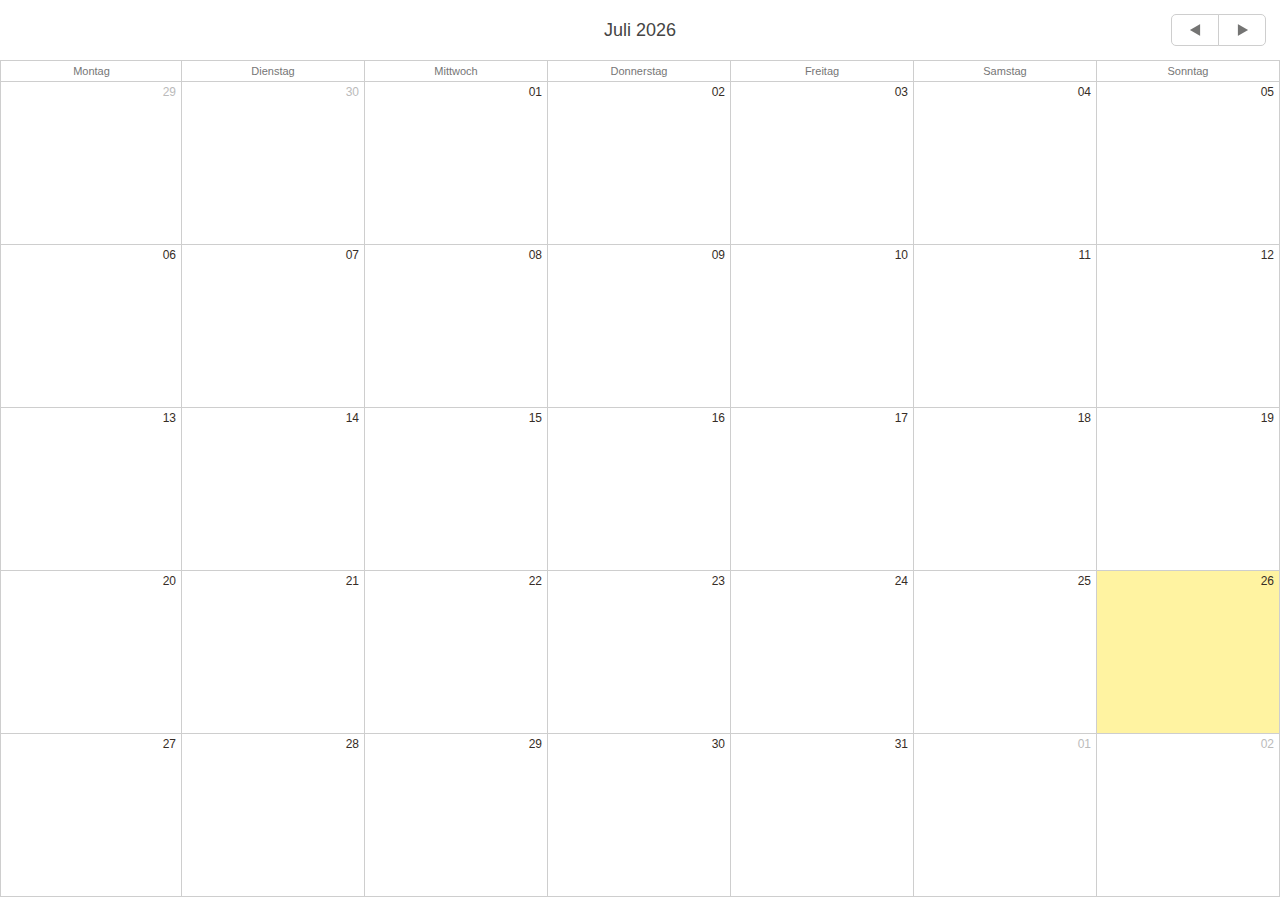
==== wwwroot/index.html @ f5e41aa1 "Cleanup" ====
﻿<!DOCTYPE html>
<html>
<head>
    <title>Termine der Feuerwehr Bad S&auml;ckingen</title>
    <script src="./scheduler/dhtmlxscheduler.js" type="text/javascript"></script>
    <script src="./scheduler/locale/locale_de.js" charset="utf-8"></script>
    <script src="./scheduler/ext/dhtmlxscheduler_tooltip.js"></script>
    <script src="./scheduler/ext/dhtmlxscheduler_key_nav.js"></script>
    <link rel="stylesheet" href="./scheduler/dhtmlxscheduler.css" type="text/css">
    <style type="text/css" media="screen">
    html, body{
        margin:0px;
        padding:0px;
        height:100%;
        overflow:hidden;
    }

    a.cal_link {
        font-family: Arial
    }

    div.event_gesamt {
        background-color: red;
        color: white;
    }

    div.event_bs {
        background-color: orange;
        color: white;
    }

    div.event_wallbach {
        background-color: blue;
        color: white;
    }

    div.event_rippolingen {
        background-color: green;
        color: white;
    }

    div.event_harpolingen {
        background-color: grey;
        color: white;
    }
    div.event_jugend {
        background-color: black;
        color: white;
    }

    </style>
</head>
<body>
<div id="fwbs-scheduler" class="dhx_cal_container" style='width:100%; height:100%;'>
    <div class="dhx_cal_navline">
        <!--<div style="background:red">TODO: Legende für Farben</div>-->
        <div class="dhx_cal_prev_button">&nbsp;</div>
        <div class="dhx_cal_next_button">&nbsp;</div>
        <div class="dhx_cal_date"></div>
    </div>
    <div class="dhx_cal_header"></div>
    <div class="dhx_cal_data"></div>
</div>

<script>
if (!String.format) {
  String.format = function(format) {
    var args = Array.prototype.slice.call(arguments, 1);
    return format.replace(/{(\d+)}/g, function(match, number) {
      return typeof args[number] != 'undefined'
        ? args[number]
        : match
      ;
    });
  };
}

function removeEventPrefix(start, end, ev){
    if(ev.text.indexOf('#*') !== -1){
        return ev.text.split('#*')[1];
    }

    return ev.text;
}

function getAbteilungNameByEventText(text){
    if(text.indexOf('#*') !== -1){
        for(var key in abteilungen){
            if(abteilungen.hasOwnProperty(key) && text.startsWith(abteilungen[key])){
                return abtText[key];
            }
        }
    }

    return '';
}

function getAbteilungBadgeByEventText(text){
    if(text.indexOf('#*') !== -1){
        for(var key in abteilungen){
            if(abteilungen.hasOwnProperty(key) && text.startsWith(abteilungen[key])){
                return abtBadge[key];
            }
        }
    }

    return '';
}

var abteilungen = {};
abteilungen.gesamt = 'FWBS Gesamt';
abteilungen.bs ='FWBS Abt BS';
abteilungen.rippolingen = 'FWBS Abt Rippolingen';
abteilungen.wallbach = 'FWBS Abt Wallbach';
abteilungen.harpolingen = 'FWBS Abt. Harpolingen';
abteilungen.jugend = 'FWBS Jugend';

var abtText = {}
abtText.gesamt = 'Gesamtfeuerwehr';
abtText.bs ='Abteilung Bad Säckingen';
abtText.rippolingen = 'Abteilung Rippolingen';
abtText.wallbach = 'Abteilung Wallbach';
abtText.harpolingen = 'Abteilung Harpolingen';
abtText.jugend = 'Jugendfeuerwehr';

var abtBadge = {}
abtBadge.gesamt = 'http://helix3.fwbs.wb09.de/images/wappen_bs.png';
abtBadge.bs ='http://helix3.fwbs.wb09.de/images/wappen_bs.png';
abtBadge.rippolingen = 'http://helix3.fwbs.wb09.de/images/wappen_rippolingen.png';
abtBadge.wallbach = 'http://helix3.fwbs.wb09.de/images/wappen_wallbach.png';
abtBadge.harpolingen = 'http://helix3.fwbs.wb09.de/images/wappen_harpolingen.png';
abtBadge.jugend = 'https://upload.wikimedia.org/wikipedia/de/thumb/a/a0/Deutsche_Jugendfeuerwehr.svg/140px-Deutsche_Jugendfeuerwehr.svg.png';

scheduler.config.xml_date = "%Y-%m-%d %H:%i";
scheduler.config.dblclick_create = false;
scheduler.config.show_quick_info = false;
scheduler.config.details_on_create = false;
scheduler.config.details_on_dblclick = false;
scheduler.config.touch_tooltip = true;

// Shows border of the calendar on the left side
scheduler.config.left_border = true;

scheduler.attachEvent("onBeforeLightbox", function (id){
    //Prevent showing the details pop-up (lightbox)
    return false;
});

scheduler.templates.event_class = function(start, end, ev){
    for(var key in abteilungen){
        if(abteilungen.hasOwnProperty(key) && ev.text.startsWith(abteilungen[key])){
            return 'event_' + key;
        }
    }

    return '';
};

var eventTemplate = '<img src="{0}" width="20"/> <b>{1}</b>'
    + '<br/>{2}'
    + '<br/><b>Ort:</b> {3}'
    + '<br/><b>Beginn:</b> {4}:{5} Uhr'
    + '<br/><b>Ende:</b> {6}:{7} Uhr';

scheduler.templates.event_bar_text = removeEventPrefix;
scheduler.templates.event_text = removeEventPrefix;
scheduler.templates.tooltip_text = function(start,end,ev){
    return String.format(
    eventTemplate,
    getAbteilungBadgeByEventText(ev.text),
    getAbteilungNameByEventText(ev.text),
    removeEventPrefix(start, end, ev),
    ev.location,
    start.getHours(),
    start.getMinutes(),
    end.getHours(),
    end.getMinutes());
};

scheduler.init('fwbs-scheduler', new Date(),"month");
scheduler.load("api/calendar/", "json");

var dp = new dataProcessor("api/calendar/");
dp.init(scheduler);

</script>
</body>
</html>
---- wwwroot/scheduler/dhtmlxscheduler.css ----
/*
@license
dhtmlxScheduler v.4.3.1 Stardard

This software is covered by GPL license. You also can obtain Commercial or Enterprise license to use it in non-GPL project - please contact sales@dhtmlx.com. Usage without proper license is prohibited.

(c) Dinamenta, UAB.
*/
.dhtmlx_message_area{position:fixed;right:5px;width:250px;z-index:1000}.dhtmlx-info{min-width:120px;font-family:Tahoma;z-index:10000;overflow:hidden;margin:5px 5px 10px;-webkit-transition:all .5s ease;-moz-transition:all .5s ease;-o-transition:all .5s ease;transition:all .5s ease}.dhtmlx-info.hidden{height:0;padding:0;border-width:0;margin:0;overflow:hidden}.dhtmlx_modal_box{overflow:hidden;display:inline-block;min-width:300px;text-align:center;position:fixed;box-shadow:0 0 14px #888;font-family:Tahoma;z-index:20000;border-radius:6px;border:1px solid #fff}.dhtmlx_popup_title{border-top-left-radius:5px;border-top-right-radius:5px;border-width:0;background:url([data-uri]);background:-webkit-linear-gradient(top,#707070 1%,#3d3d3d 70%,#4c4c4c 97%,#393939 97%);background:-moz-linear-gradient(top,#707070 1%,#3d3d3d 70%,#4c4c4c 97%,#393939 97%)}.dhtmlx-info,.dhtmlx_button,.dhtmlx_popup_button{user-select:none;-webkit-user-select:none;-moz-user-select:-moz-none;cursor:pointer}.dhtmlx_popup_text{overflow:hidden}.dhtmlx_popup_controls{border-radius:6px;padding:5px}.dhtmlx_button,.dhtmlx_popup_button{height:30px;line-height:30px;display:inline-block;margin:0 5px;border-radius:6px;color:#FFF}.dhtmlx_popup_button{min-width:120px}div.dhx_modal_cover{background-color:#000;cursor:default;filter:alpha(opacity=20);opacity:.2;position:fixed;z-index:19999;left:0;top:0;width:100%;height:100%;border:none;zoom:1}.dhtmlx-info img,.dhtmlx_modal_box img{float:left;margin-right:20px}.dhtmlx-alert-error .dhtmlx_popup_title,.dhtmlx-confirm-error .dhtmlx_popup_title{background:url([data-uri])}.dhtmlx-alert-error,.dhtmlx-confirm-error{border:1px solid red}.dhtmlx_button,.dhtmlx_popup_button{box-shadow:0 0 4px #888;border:1px solid #838383}.dhtmlx_button input,.dhtmlx_popup_button div{border:1px solid #FFF;background:url([data-uri]);background:-webkit-linear-gradient(top,#707070 1%,#3d3d3d 70%,#4c4c4c 99%);background:-moz-linear-gradient(top,#707070 1%,#3d3d3d 70%,#4c4c4c 99%);border-radius:6px;font-size:15px;font-weight:400;-moz-box-sizing:content-box;box-sizing:content-box;color:#fff;padding:0;margin:0;vertical-align:top;height:28px;line-height:28px}.dhtmlx_button input:active,.dhtmlx_button input:focus,.dhtmlx_popup_button div:active,.dhtmlx_popup_button div:focus{background:url([data-uri]);background:-webkit-linear-gradient(top,#707070 1%,#4c4c4c 99%);background:-moz-linear-gradient(top,#707070 1%,#4c4c4c 99%)}.dhtmlx_popup_title{color:#fff;text-shadow:1px 1px #000;height:40px;line-height:40px;font-size:20px}.dhtmlx_popup_text{margin:15px 15px 5px;font-size:14px;color:#000;min-height:30px;border-radius:6px}.dhtmlx-error,.dhtmlx-info{font-size:14px;color:#000;box-shadow:0 0 10px #888;padding:0;background-color:#FFF;border-radius:3px;border:1px solid #fff}.dhtmlx-info div{padding:5px 10px;background-color:#fff;border-radius:3px;border:1px solid #B8B8B8}.dhtmlx-error{background-color:#d81b1b;border:1px solid #ff3c3c;box-shadow:0 0 10px #000}.dhtmlx-error div{background-color:#d81b1b;border:1px solid #940000;color:#FFF}.dhx_cal_event .dhx_body,.dhx_cal_event .dhx_footer,.dhx_cal_event .dhx_header,.dhx_cal_event .dhx_title{border:1px solid #B7A543;overflow:hidden;width:100%;font-family:Tahoma;font-size:8pt}.dhx_move_denied .dhx_cal_event .dhx_header,.dhx_move_denied .dhx_cal_event .dhx_title{cursor:default}.dhx_cal_event .dhx_header{height:1px;margin-left:1px;border-width:1px 1px 0;cursor:pointer}.dhx_cal_event .dhx_title{height:12px;border-bottom-style:dotted;text-align:center;background-position:right;background-repeat:no-repeat;cursor:pointer}.dhx_cal_event .dhx_body,.dhx_cal_event.dhx_cal_select_menu .dhx_body{border-width:0 1px 1px;padding:5px}.dhx_resize_denied,.dhx_resize_denied .dhx_event_resize{cursor:default!important}.dhx_cal_event .dhx_event_resize{cursor:s-resize}.dhx_cal_event .dhx_footer,.dhx_cal_event .dhx_select_menu_footer{height:1px;margin-left:2px;border-width:0 1px 1px;position:relative}.dhx_cal_event_line{padding-left:10px;cursor:pointer;overflow:hidden}.dhx_cal_event_clear{font-family:Tahoma;font-size:8pt;height:13px;padding-left:2px;white-space:nowrap;overflow:hidden;cursor:pointer}.dhx_in_move{background-color:#FFFF80}.dhx_cal_event.dhx_cal_editor{z-index:999;position:absolute;overflow:hidden}textarea.dhx_cal_editor{width:100%;height:100%;border:0 solid #000;margin:0;padding:0;overflow:auto}div.dhx_menu_head{background-position:0 -43px;width:10px;height:10px;margin-left:5px;margin-top:1px;border:none;cursor:default}div.dhx_menu_icon{width:20px;height:20px;margin-left:-5px;margin-top:0;border:none;cursor:pointer}div.icon_details{background-position:0 0}div.icon_edit{background-position:-22px 0}div.icon_save{background-position:-84px -1px}div.icon_cancel{background-position:-62px 0}div.icon_delete{background-position:-42px 0}.dhx_month_link{position:absolute;box-sizing:border-box;-moz-box-sizing:border-box;text-align:right;cursor:pointer;padding-right:10px}.dhx_month_link a{color:#00f}.dhx_month_link a:hover{text-decoration:underline}.dhx_global_tip{font-family:Tahoma,Helvetica;text-align:center;font-size:20px;position:fixed;top:60px;right:20px;background-color:rgba(255,255,255,.7);color:#000;z-index:10000;padding:20px 30px;width:190px}.dhx_global_tip div{font-size:30px}@media (-moz-touch-enabled){.dhx_cal_container{user-select:none;-moz-user-select:none}}.dhx_unselectable,.dhx_unselectable div{-webkit-user-select:none;-moz-user-select:none;-moz-user-select:-moz-none}.dhx_cal_light{-webkit-tap-highlight-color:transparent;border-radius:5px;font-family:Tahoma;font-size:8pt;position:absolute;z-index:10001;width:580px;height:300px;box-shadow:5px 5px 5px #888}.dhx_mark{position:relative;top:3px;background-image:url(imgs/controls.gif);background-position:0 -43px;padding-left:10px}.dhx_ie6 .dhx_mark{background-position:6px -41px}.dhx_cal_light select{font-family:Tahoma;font-size:8pt;padding:2px;margin:0}.dhx_cal_ltitle{padding:2px 0 2px 5px;overflow:hidden;white-space:nowrap}.dhx_cal_ltitle span{white-space:nowrap}.dhx_cal_lsection{font-weight:700;padding:5px 0 3px 10px}.dhx_section_time{white-space:nowrap}.dhx_cal_lsection .dhx_fullday{float:right;margin-right:5px;font-size:12px;font-weight:400;line-height:20px;vertical-align:top;cursor:pointer}.dhx_cal_lsection{font-size:18px;font-family:Arial}.dhx_cal_ltext{padding:2px 0 2px 10px;overflow:hidden}.dhx_cal_ltext textarea{overflow:auto;height:100%;width:100%;outline:0!important;resize:none}.dhx_time{font-weight:700}.dhx_cal_larea{overflow:hidden;width:572px;height:1px}.dhx_btn_set{float:left}.dhx_btn_set div{float:left;vertical-align:middle;cursor:pointer}.dhx_save_btn{background-image:url(imgs/controls.gif);background-position:-84px 0;width:21px}.dhx_cancel_btn{background-image:url(imgs/controls.gif);background-position:-63px 0;width:20px}.dhx_delete_btn{background-image:url(imgs/controls.gif);background-position:-42px 0;width:20px}.dhx_cal_cover{width:100%;height:100%;position:absolute;z-index:10000;top:0;left:0;background-color:#000;opacity:.1;filter:alpha(opacity=10)}.dhx_custom_button{padding:0 3px;font-family:Tahoma;font-size:8pt;font-weight:400;margin-right:5px;margin-top:0;cursor:pointer}.dhx_custom_button div{cursor:pointer;float:left;height:21px;line-height:21px;vertical-align:middle}.dhx_cal_light_wide .dhx_cal_larea{border-top-width:0}.dhx_cal_light_wide .dhx_cal_lsection{border:0;float:left;text-align:right;width:100px;height:20px;padding:5px 0 0 10px}.dhx_cal_light_wide .dhx_wrap_section{position:relative;overflow:hidden}.dhx_cal_light_wide .dhx_section_time{padding-top:2px!important;height:20px!important}.dhx_section_time{text-align:center}.dhx_cal_light_wide .dhx_cal_larea{width:730px}.dhx_cal_light_wide{width:738px}.dhx_cal_light_wide .dhx_section_time{background:0 0}.dhx_cal_light_wide .dhx_cal_checkbox label{padding-left:0}.dhx_cal_wide_checkbox input{margin-top:8px;margin-left:14px}.dhx_cal_light input{font-family:Tahoma;font-size:8pt}.dhx_cal_light_wide .dhx_cal_lsection .dhx_fullday{float:none;margin-right:0;font-weight:700;font-family:Arial;cursor:pointer}.dhx_custom_button{float:right;height:21px}.dhx_cal_light_wide .dhx_custom_button{position:absolute;top:0;right:0}.dhx_cal_light_wide .dhx_repeat_right{margin-right:55px}.dhx_minical_popup{position:absolute;z-index:10100;width:251px;height:175px}.dhx_scale_bar_header{position:absolute;border-bottom:1px dotted #8894A3;width:100%}.dhx_expand_icon{position:absolute;right:0;background-image:url(imgs/collapse_expand_icon.gif);width:18px;height:18px;cursor:pointer;background-position:0 18px;z-index:16}.dhx_scheduler_agenda .dhx_cal_data{background-image:url(imgs/databg.png)}.dhx_agenda_area{width:100%;overflow-y:auto;background-image:url(imgs/databg.png)}.dhx_agenda_line{height:21px;clear:both;overflow:hidden}.dhx_agenda_line div{float:left;width:188px;text-align:center;line-height:21px;overflow:hidden}.dhx_agenda_area .dhx_agenda_line div{border-right:0 dotted #8894A3}.dhx_v_border{position:absolute;left:187px;top:0;width:1px;height:100%}.dhx_agenda_line .dhx_event_icon{width:20px;border-width:0;background:url(imgs/icon.png) 5px 4px no-repeat;cursor:pointer}.dhx_agenda_line span{padding-left:5px;line-height:21px}.dhx_year_week{position:relative}.dhx_year_month{height:18px;padding-top:3px;text-align:center;vertical-align:middle}.dhx_year_body .dhx_after .dhx_month_head,.dhx_year_body .dhx_after .dhx_month_head a,.dhx_year_body .dhx_before .dhx_month_head,.dhx_year_body .dhx_before .dhx_month_head a{color:#E2E3E6!important}.dhx_year_body .dhx_month_body{height:0;overflow:hidden}.dhx_month_head.dhx_year_event{background-color:#FFE763}.dhx_year_body .dhx_after .dhx_month_head,.dhx_year_body .dhx_before .dhx_month_head{cursor:default}.dhx_year_tooltip{border:1px solid #BBB;background-image:url(imgs/databg.png);position:absolute;z-index:9998;width:300px;height:auto;font-family:Tahoma;font-size:8pt;overflow:hidden}.dhx_tooltip_line{line-height:20px;height:20px;overflow:hidden}.dhx_tooltip_line .dhx_event_icon{width:20px;height:20px;padding-right:10px;float:left;border-width:0;position:relative;background:url(imgs/icon.png) 5px 4px no-repeat;cursor:pointer}.dhx_tooltip_date{float:left;width:auto;padding-left:5px;text-align:center}.dhx_text_disabled{font-family:Tahoma;font-size:8pt}.dhx_mini_calendar{-moz-box-shadow:5px 5px 5px #888;-khtml-box-shadow:5px 5px 5px #888;-moz-user-select:-moz-none;-webkit-user-select:none;-user-select:none}.dhx_mini_calendar .dhx_month_head{cursor:pointer}.dhx_mini_calendar .dhx_calendar_click{background-color:#C2D5FC}.dhx_cal_navline div.dhx_minical_icon{cursor:pointer;background-image:url(imgs/calendar.gif)}.dhx_matrix_scell{height:100%}.dhx_matrix_cell,.dhx_matrix_scell{overflow:hidden;text-align:center;vertical-align:middle}.dhx_matrix_cell{background-color:#fff}.dhx_matrix_line{overflow:hidden}.dhx_matrix_cell div,.dhx_matrix_scell div{overflow:hidden;text-align:center;height:auto}.dhx_cal_lsection .dhx_readonly{font-size:9pt;font-size:8pt;padding:2px;color:#887A2E}.dhx_cal_event_line .dhx_event_resize{cursor:w-resize;position:absolute;top:0;width:4px;height:100%}.dhx_event_resize_start{left:0}.dhx_event_resize_end{right:0}.dhx_data_table.folder .dhx_matrix_cell,.dhx_matrix_scell.folder{background-color:#969394;cursor:pointer}.dhx_matrix_scell .dhx_scell_level0{padding-left:5px}.dhx_matrix_scell .dhx_scell_level1{padding-left:20px}.dhx_matrix_scell .dhx_scell_level2{padding-left:35px}.dhx_matrix_scell .dhx_scell_level3{padding-left:50px}.dhx_matrix_scell .dhx_scell_level4{padding-left:65px}.dhx_matrix_scell.folder{font-weight:700;text-align:left}.dhx_matrix_scell.folder .dhx_scell_expand{float:left;width:10px;padding-right:3px}.dhx_matrix_scell.folder .dhx_scell_name{float:left;width:auto}.dhx_matrix_scell.item .dhx_scell_name{padding-left:15px;text-align:left}.dhx_data_table.folder .dhx_matrix_cell{border-right:0}.dhx_section_timeline{overflow:hidden;padding:4px 0 2px 10px}.dhx_section_timeline select{width:552px}.dhx_map_area{width:100%;height:100%;overflow-y:auto;overflow-x:hidden;background-image:url(imgs/databg.png)}.dhx_map_line .dhx_event_icon{width:20px;border-width:0;background:url(imgs/icon.png) 5px 4px no-repeat;cursor:pointer}.dhx_map_line{height:21px;clear:both;overflow:hidden}.dhx_map{position:absolute}.dhx_map_line .headline_description,.dhx_map_line div{float:left;border-right:1px dotted #8894A3;text-align:center;line-height:21px;overflow:hidden}.dhx_map_line .dhx_map_description{float:left;border-right:0 dotted #8894A3;text-align:center;line-height:21px;overflow:hidden}.dhx_map_line .line_description{float:left;border-right:1px dotted #8894A3;text-align:left;padding-left:5px;line-height:21px;overflow:hidden}.dhx_map_line.highlight{background-color:#C4C5CC}.dhx_map_area .dhx_map_line div{border-right:0 dotted #8894A3}.dhtmlXTooltip.tooltip{-moz-box-shadow:3px 3px 3px #888;-webkit-box-shadow:3px 3px 3px #888;-o-box-shadow:3px 3px 3px #888;box-shadow:3px 3px 3px #888;filter:progid:DXImageTransform.Microsoft.Shadow(color='#888888', Direction=135, Strength=5);background-color:#fff;cursor:default;padding:10px;position:absolute;z-index:500;font-family:Tahoma;opacity:1}.dhx_cal_checkbox label{padding-left:5px}.dhx_cal_light .radio{padding:2px 0 2px 10px}.dhx_cal_light .radio input,.dhx_cal_light .radio label{line-height:15px}.dhx_cal_light .radio input{vertical-align:middle;margin:0;padding:0}.dhx_cal_light .radio label{vertical-align:middle;padding-right:10px}.dhx_cal_light .combo{padding:4px}.dhx_cal_light_wide .dhx_combo_box{width:608px!important;left:10px}.dhx_wa_column{float:left}.dhx_wa_scale_bar{font-family:Tahoma;padding-left:10px;font-size:11px}.dhx_wa_day_data{background-color:#FCFEFC;overflow-y:auto}.dhx_wa_ev_body{font-size:12px;padding:5px 0 5px 7px}.dhx_wa_dnd{font-family:Tahoma;position:absolute;padding-right:7px;color:#887AE2!important;background-color:#FFE763!important}.dhx_cal_event_selected{background-color:#9cc1db;color:#fff}.dhx_second_scale_bar{padding-top:2px}.dhx_grid_area{width:100%;height:100%;overflow-y:auto;background-color:#FCFEFC}.dhx_grid_area table{border-collapse:collapse;border-spacing:0;width:100%;table-layout:fixed}.dhx_grid_area td{table-layout:fixed;text-align:center}.dhx_grid_line{height:21px;clear:both;overflow:hidden}.dhx_grid_line div{float:left;cursor:default;padding-top:0;padding-bottom:0;text-align:center;line-height:21px;overflow:hidden}.dhx_grid_area td,.dhx_grid_line div{padding-left:8px;padding-right:8px}.dhx_grid_area tr.dhx_grid_event{height:21px;overflow:hidden;margin:0 0 1px}.dhx_grid_area tr.dhx_grid_event td{border-bottom:1px solid #ECEEF4}.dhx_grid_area tr.dhx_grid_event:nth-child(2n) td,.dhx_grid_area tr.dhx_grid_event:nth-child(2n+1) td{border-bottom-width:0;border-bottom-style:none}.dhx_grid_area tr.dhx_grid_event:nth-child(2n){background-color:#ECEEF4}.dhx_grid_area .dhx_grid_dummy{table-layout:auto;margin:0!important;padding:0!important}.dhx_grid_v_border{position:absolute;border-right:1px solid #A4BED4;width:1px;height:100%}.dhx_grid_event_selected{background-color:#9cc1db!important;color:#fff!important}.dhx_grid_sort_desc .dhx_grid_view_sort{background-position:0 -55px}.dhx_grid_sort_asc .dhx_grid_view_sort{background-position:0 -66px}.dhx_grid_view_sort{width:10px;height:10px;position:absolute;border:none!important;top:5px;background-repeat:no-repeat;background-image:url(imgs/images.png)}.dhx_marked_timespan{position:absolute;width:100%;margin-left:0}.dhx_time_block{position:absolute;width:100%;background:silver;opacity:.4;filter:alpha(opacity=40);z-index:1}.dhx_time_block_reset{opacity:1;filter:alpha(opacity=100)}.dhx_mini_calendar .dhx_marked_timespan,.dhx_scheduler_month .dhx_marked_timespan{display:none}.dhx_now_time{width:100%;border-bottom:2px solid red;z-index:1}.dhx_scheduler_month .dhx_now_time{border-bottom:0;border-left:2px solid red}.dhx_matrix_now_time{border-left:2px solid red;z-index:1}.dhx_matrix_now_time,.dhx_now_time{opacity:.5}.dhx_cal_quick_info{border:2px solid #888;border-radius:5px;position:absolute;z-index:300;background-color:#8e99ae;background-color:rgba(98,107,127,.5);padding-left:7px;width:300px;transition:left .5s ease,right .5s;-moz-transition:left .5s ease,right .5s;-webkit-transition:left .5s ease,right .5s;-o-transition:left .5s ease,right .5s}.dhx_no_animate{transition:none;-moz-transition:none;-webkit-transition:none;-o-transition:none}.dhx_cal_quick_info.dhx_qi_left .dhx_qi_big_icon{float:right}.dhx_cal_qi_title{padding:5px 0 10px 5px;color:#FFF;letter-spacing:1px}.dhx_cal_qi_tdate{font-size:14px}.dhx_cal_qi_tcontent{font-size:18px;font-weight:700}.dhx_cal_qi_content{border:1px solid #888;background-color:#fefefe;padding:16px 8px;font-size:14px;color:#444;width:275px;overflow:hidden}.dhx_qi_big_icon{border-radius:3px;margin:5px 9px 5px 0;min-width:60px;line-height:20px;vertical-align:middle;padding:5px 10px 5px 5px;cursor:pointer;background-color:#fefefe;border-bottom:1px solid #666;border-right:1px solid #666;float:left}.dhx_cal_qi_controls div{float:left;height:20px;text-align:center;line-height:20px}.dhx_qi_big_icon .dhx_menu_icon{margin:0 8px 0 0}.dhx_drag_marker{width:100%;filter:alpha(Opacity=50);opacity:.5;background-color:#FFE763;position:absolute;box-sizing:border-box!important;border-top:1px solid #B6B6B6;border-bottom:1px solid #b6b6b6}.dhx_cal_data,.dhx_cal_data div,.dhx_cal_data table *,.dhx_cal_header,.dhx_cal_header div,.dhx_cal_navline div,.dhx_cal_quick_info,.dhx_cal_quick_info div,.dhx_multi_day,.dhx_multi_day div,.dhx_tooltip_line div{-webkit-box-sizing:content-box;-moz-box-sizing:content-box;box-sizing:content-box}.dhx_cal_data table{border-collapse:separate}.dhx_cal_light .dhx_cal_radio label{margin-bottom:0}.dhx_cal_event div{line-height:normal}.dhx_cal_container{font-family:Tahoma;font-size:8pt;position:relative;overflow:hidden}.dhx_cal_container div{-moz-user-select:none;-moz-user-select:-moz-none}.dhx_cal_navline{height:20px;position:absolute;z-index:3;width:750px;color:#2F3A48}.dhx_cal_navline div{position:absolute;white-space:nowrap}.dhx_cal_navline .dhx_cal_date{padding-top:1px}.dhx_cal_button .dhx_left_bg{width:1px;overflow:hidden;height:17px;z-index:20;top:0}.dhx_cal_prev_button{background-image:url(imgs/buttons.png);background-position:0 0;cursor:pointer}.dhx_cal_next_button{background-image:url(imgs/buttons.png);background-position:-30px 0;cursor:pointer}.dhx_cal_today_button{background-image:url(imgs/buttons.png);background-position:-60px 0;cursor:pointer;text-align:center}.dhx_cal_tab{text-align:center;cursor:pointer;background-color:#D8E1EA;-webkit-border-top-left-radius:4px;-webkit-border-top-right-radius:4px;-moz-border-radius-topleft:4px;-moz-border-radius-topright:4px;border-top-left-radius:4px;border-top-right-radius:4px}.dhx_cal_tab.active{text-decoration:none;cursor:default;font-weight:700}.dhx_cal_header{position:absolute;left:10px;top:23px;width:750px;z-index:2;overflow:hidden;color:#2F3A48}.dhx_cal_data{-webkit-tap-highlight-color:transparent;position:absolute;top:44px;width:600px;overflow-y:auto;overflow-x:hidden;-webkit-overflow-scrolling:touch;-ms-touch-action:pan-y}.dhx_cal_event,.dhx_cal_event_clear,.dhx_cal_event_line{-ms-touch-action:none}.dhx_scale_bar{position:absolute;text-align:center}.dhx_scale_holder,.dhx_scale_holder_now{position:absolute}.dhx_scale_hour{height:41px;width:50px;text-align:center;line-height:40px;overflow:hidden}.dhx_month_head{padding-right:5px;text-align:right}.dhx_month_body{background-color:#FFF}.dhx_scale_ignore{display:none}.dhx_cal_drag{position:absolute;z-index:9999;background-color:#FFE763;border:1px solid #B7A543;opacity:.5;filter:alpha(opacity=50)}.dhx_loading{position:absolute;width:128px;height:15px;background-image:url(imgs/loading.gif);z-index:9999}.dhx_multi_day,.dhx_multi_day_icon{background-color:#E1E6FF;background-repeat:no-repeat;border-right:1px dotted #8894A3}.dhx_multi_day{position:absolute}.dhx_multi_day_icon,.dhx_multi_day_icon_small{background-position:center center;background-repeat:no-repeat}.dhtmlxLayoutPolyContainer_dhx_skyblue .dhx_cal_container{background-color:#d0e5ff}.dhx_form_repeat,.dhx_form_repeat input{padding:0 0 0 5px;margin:0;font-family:Tahoma,Verdana;font-size:11px;line-height:24px}.dhx_form_repeat{overflow:hidden;background-color:#FFF4B5}.dhx_cal_light_wide .dhx_form_repeat{background-color:transparent}.dhx_repeat_center,.dhx_repeat_divider,.dhx_repeat_left,.dhx_repeat_right{height:115px;-moz-box-sizing:border-box;box-sizing:border-box}.dhx_repeat_center,.dhx_repeat_left{padding:10px 0 0 10px;float:left}.dhx_repeat_left{width:105px}.dhx_repeat_center{width:345px;padding-top:22px}.dhx_repeat_divider{float:left;width:1px}.dhx_repeat_right{float:right;width:173px;padding:17px 3px 0 10px}input.dhx_repeat_text{height:16px;width:27px;margin:0 4px;line-height:18px;padding:0 0 0 2px}.dhx_form_repeat select{height:20px;width:87px;padding:0 0 0 2px;margin:0 4px}input.dhx_repeat_date{height:18px;width:80px;padding:0 0 0 2px;margin:0 4px;background-repeat:no-repeat;background-position:64px 0;border:1px solid #7f9db9;line-height:18px}input.dhx_repeat_radio{margin-right:4px}input.dhx_repeat_checkbox{margin:4px 4px 0 0}.dhx_repeat_days td{padding-right:5px}.dhx_repeat_days label{font-size:10px}.dhx_custom_button{width:90px;-webkit-border-radius:4px;-moz-border-radius:4px;-ms-border-radius:4px;-o-border-radius:4px;border-radius:4px}.dhx_custom_button_recurring{background-position:-5px 20px;width:20px;margin-right:10px}.dhx_cal_light_rec{width:640px}.dhx_cal_light_rec .dhx_cal_larea{width:632px}.dhx_cal_light_rec.dhx_cal_light_wide{width:816px}.dhx_cal_light_rec.dhx_cal_light_wide .dhx_cal_larea{width:808px}.dhx_cal_event .dhx_title{border-width:1px 1px 0;padding-top:1px;-webkit-border-top-left-radius:4px;-webkit-border-top-right-radius:4px;-moz-border-radius-topleft:4px;-moz-border-radius-topright:4px;border-top-left-radius:4px;border-top-right-radius:4px;font-family:arial;font-weight:700;font-size:12px;line-height:12px}.dhx_cal_event .dhx_body,.dhx_cal_event.dhx_cal_select_menu .dhx_body{padding-bottom:8px;-webkit-border-bottom-right-radius:4px;-webkit-border-bottom-left-radius:4px;-moz-border-radius-bottomright:4px;-moz-border-radius-bottomleft:4px;border-bottom-right-radius:4px;border-bottom-left-radius:4px}.dhx_cal_event .dhx_header,.dhx_cal_event.dhx_cal_select_menu .dhx_footer{display:none}.dhx_cal_event.dhx_cal_select_menu{-webkit-box-shadow:0 0 1px #FFF;-moz-box-shadow:0 0 1px #FFF;box-shadow:0 0 1px #FFF}.dhx_cal_event .dhx_footer{height:5px;border:0;margin-top:-6px;background:url(imgs_dhx_terrace/resizing.png) center center no-repeat}.dhx_cal_event .dhx_body,.dhx_cal_event .dhx_footer,.dhx_cal_event .dhx_header,.dhx_cal_event .dhx_title{background-color:#1796b0;border-color:transparent;color:#fff}.dhx_cal_event.dhx_cal_editor{border:1px solid transparent}.dhx_cal_editor{font-size:12px;font-family:Arial,sans-serif}div.dhx_menu_head,div.dhx_menu_icon{background-image:url(imgs_dhx_terrace/controls.png)}.dhx_cal_event_line{border:1px solid transparent;background-color:#1796b0;color:#fff;height:17px;line-height:17px;-webkit-border-radius:2px;-moz-border-radius:2px;border-radius:2px}.dhx_cal_event_line_start{-webkit-border-top-left-radius:9px;-webkit-border-bottom-left-radius:9px;-moz-border-radius-topleft:9px;-moz-border-radius-bottomleft:9px;border-top-left-radius:9px;border-bottom-left-radius:9px}.dhx_cal_event_line_end{-webkit-border-top-right-radius:9px;-webkit-border-bottom-right-radius:9px;-moz-border-radius-topright:9px;-moz-border-radius-bottomright:9px;border-top-right-radius:9px;border-bottom-right-radius:9px}.dhx_cal_event .dhx_body,.dhx_cal_event_line{font-size:12px;font-family:Arial,sans-serif}.dhx_cal_container{background-color:#fff}.dhx_cal_data{border-top:1px solid #CECECE}.dhx_scale_holder{background-image:url(imgs_dhx_terrace/databg.png);border-right:1px solid #CECECE}.dhx_scale_holder_now{background-image:url(imgs_dhx_terrace/databg_now.png);border-right:1px solid #CECECE}.dhx_scale_hour{border-bottom:1px solid #CECECE;background-color:#fff;font:11px/44px Arial;color:#767676}.dhx_cal_header{border:1px solid #CECECE;border-left:0;border-bottom:0}.dhx_scale_bar{border-left:1px solid #CECECE;font:11px/16px Arial;color:#767676;padding-top:2px;background-color:#fff}.dhx_cal_navline div{top:14px}.dhx_cal_date,.dhx_cal_next_button,.dhx_cal_prev_button,.dhx_cal_tab,.dhx_cal_today_button{color:#454544;height:30px;line-height:30px;background:0 0;border:1px solid #CECECE}.dhx_cal_navline .dhx_cal_date{border:0;font-size:18px;font-weight:400;font-family:arial;width:100%;top:14px;text-align:center;position:absolute;left:0;z-index:-1}.dhx_cal_today_button{color:#747473;left:auto;right:123px;background:0 0;text-decoration:none;width:80px;font-size:12px;font-weight:700;font-family:arial;-webkit-border-radius:5px;-moz-border-radius:5px;border-radius:5px}.dhx_cal_next_button,.dhx_cal_prev_button{left:auto;width:46px}.dhx_cal_prev_button{right:61px;background:url(imgs_dhx_terrace/arrow_left.png) center center no-repeat;-webkit-border-top-left-radius:5px;-webkit-border-bottom-left-radius:5px;-moz-border-radius-topleft:5px;-moz-border-radius-bottomleft:5px;border-top-left-radius:5px;border-bottom-left-radius:5px}.dhx_cal_next_button{right:14px;background:url(imgs_dhx_terrace/arrow_right.png) center center no-repeat;-webkit-border-top-right-radius:5px;-webkit-border-bottom-right-radius:5px;-moz-border-radius-topright:5px;-moz-border-radius-bottomright:5px;border-top-right-radius:5px;border-bottom-right-radius:5px}.dhx_cal_tab{color:#747473;width:60px;padding-top:0;text-decoration:none;-webkit-border-radius:0;-moz-border-radius:0;border-radius:0;font-weight:700;font-family:arial;font-size:12px}.dhx_cal_tab.active{background-color:#F0EDE7;color:#454544;border:1px solid #CECECE;text-shadow:0 1px 0 #fff}.dhx_cal_tab_first{-webkit-border-top-left-radius:5px;-webkit-border-bottom-left-radius:5px;-moz-border-radius-topleft:5px;-moz-border-radius-bottomleft:5px;border-top-left-radius:5px;border-bottom-left-radius:5px}.dhx_cal_tab_last{-webkit-border-top-right-radius:5px;-webkit-border-bottom-right-radius:5px;-moz-border-radius-topright:5px;-moz-border-radius-bottomright:5px;border-top-right-radius:5px;border-bottom-right-radius:5px}.dhx_cal_tab_standalone{-webkit-border-radius:5px;-moz-border-radius:5px;border-radius:5px;padding:0 5px}.dhx_multi_day,.dhx_multi_day_icon,.dhx_multi_day_icon_small{background-color:#fff}.dhx_multi_day{border-top:1px solid #CECECE}.dhx_multi_day_icon,.dhx_multi_day_icon_small{border-bottom:1px solid #CECECE;border-right:1px solid #CECECE}.dhx_multi_day_icon_small{background-image:url(imgs_dhx_terrace/clock_small.gif)}.dhx_multi_day_icon{background-image:url(imgs_dhx_terrace/clock_big.gif)}.dhx_after .dhx_month_body,.dhx_after .dhx_month_head,.dhx_before .dhx_month_body,.dhx_before .dhx_month_head,.dhx_month_head{background-color:#fff}.dhx_month_head{height:21px;padding-top:0;font:12px/21px Arial;color:#362d26;border-right:1px solid #CECECE}.dhx_after .dhx_month_head,.dhx_before .dhx_month_head{color:#bbb}.dhx_month_body{border-right:1px solid #CECECE;border-bottom:1px solid #CECECE}.dhx_now .dhx_month_body,.dhx_now .dhx_month_head{background-color:#FFF3A1;font-weight:400}.dhx_cal_event_clear{color:#0E64A0}.dhx_cal_larea{margin-left:0}.dhx_cal_light_wide .dhx_cal_larea{margin-left:3px}.dhx_cal_light_wide .dhx_wrap_section{padding:5px 0}.dhx_cal_larea,.dhx_cal_light,.dhx_cal_light_wide .dhx_wrap_section,.dhx_cal_lsection,.dhx_cal_ltext textarea,.dhx_wrap_section{background-color:#fff}.dhx_cal_light input,.dhx_cal_light_wide .dhx_cal_lsection .dhx_fullday,.dhx_cal_lsection,.dhx_cal_lsection .dhx_fullday{color:#747473}.dhx_cal_light_wide .dhx_wrap_section{border-top:0;border-bottom:1px solid #CECECE}.dhx_cal_larea{border:1px solid transparent}.dhx_cal_light,.dhx_cal_light select,.dhx_cal_ltext textarea{color:#2E2E2E}.dhx_cal_light{border:1px solid #CECECE}.dhx_cal_light_wide .dhx_cal_lsection,.dhx_cal_light_wide .dhx_cal_lsection .dhx_fullday{font-size:13px}.dhx_section_time{background-color:transparent}.dhx_btn_set div:first-child,.dhx_cancel_btn,.dhx_delete_btn,.dhx_save_btn{display:none}.dhx_btn_set,.dhx_btn_set div{height:30px;padding:0 20px;line-height:30px}.dhx_btn_set{margin:12px 0 0;padding:0;font-size:12px;color:#454544;font-weight:700;-webkit-border-radius:3px;-moz-border-radius:3px;border-radius:3px}.dhx_left_btn_set{margin-left:20px}.dhx_right_btn_set{margin-right:20px}.dhx_save_btn_set{border:1px solid #22A1BC;color:#fff;text-shadow:0 -1px 0 #6f6f6f;background-color:#22A1BC}.dhx_btn_set,.dhx_cancel_btn_set{border:1px solid #CECECE}.dhx_delete_btn_set{border:1px solid #FF8831;background-color:#FF8831;color:#fff;text-shadow:0 -1px 0 #93755f}.dhx_cal_ltitle{height:30px;line-height:30px;border-bottom:1px solid #CECECE}.dhx_cal_ltitle span{float:left}.dhx_cal_light .dhx_title{padding-left:13px}.dhx_mark{display:none}.dhx_time{padding-left:10px}.dhx_close_icon{float:right;width:9px;height:9px;background:url(imgs_dhx_terrace/close_icon.png) center center no-repeat;padding:10px;margin-top:1px}.dhx_cal_light_wide .dhx_cal_ltext.dhx_cal_template{line-height:22px}.dhx_cal_ltext textarea{line-height:20px;box-sizing:border-box;-moz-box-sizing:border-box;border:1px solid #CECECE;background-color:#F9F9F9}.dhtmlx_modal_box{background:#fff;width:330px}.dhtmlx_popup_controls{padding-bottom:9px}.dhtmlx_popup_button,.dhtmlx_popup_button div,.dhtmlx_popup_button div:active,.dhtmlx_popup_button:active{color:#444;background:#fff;box-shadow:none}.dhtmlx_popup_button.dhtmlx_ok_button{border:1px solid #22A1BC;background-color:#22A1BC}.dhtmlx_popup_button.dhtmlx_ok_button div{background:#22A1BC;border:1px solid #22A1BC;color:#fff;text-shadow:0 -1px 0 #6f6f6f}.dhx_cal_container.dhx_mini_calendar{box-sizing:border-box;border:1px solid #CECECE;box-shadow:2px 2px 5px #CCC;border-radius:3px}.dhx_mini_calendar .dhx_year_month{border:1px solid #CECECE;font-family:Arial}.dhx_mini_calendar .dhx_month_body,.dhx_mini_calendar .dhx_month_head,.dhx_mini_calendar .dhx_scale_bar,.dhx_mini_calendar .dhx_year_body,.dhx_mini_calendar .dhx_year_month{border-color:transparent}.dhx_mini_calendar .dhx_year_body{padding-top:1px}.dhx_mini_calendar .dhx_scale_bar{border-width:0}.dhx_mini_calendar .dhx_year_week{border-bottom:1px solid #CECECE;padding-top:1px}.dhx_mini_calendar .dhx_month_head{padding-right:0;text-align:center}.dhx_mini_calendar .dhx_cal_next_button,.dhx_mini_calendar .dhx_cal_prev_button{border:0;height:20px}.dhx_cal_navline div.dhx_minical_icon{left:210px;top:14px;width:30px;height:30px;background:url(imgs_dhx_terrace/calendar.gif) 3px 5px no-repeat}.dhx_cal_event_line .dhx_event_resize{background:url(imgs_dhx_terrace/resize_dots.png) repeat-y}.dhx_matrix_cell,.dhx_matrix_scell{border-bottom:1px solid #CECECE;border-right:1px solid #CECECE}.dhx_cal_header div div{border-left:1px solid #CECECE}.dhx_matrix_scell.folder{border-right:0}.dhx_second_scale_bar{border-bottom:1px solid #CECECE}.dhx_repeat_divider{border-left:1px solid #CECECE}.dhx_custom_button{background-color:#fff;border:1px solid #CECECE;color:#747473}.dhx_cal_light_wide .dhx_custom_button{margin-top:6px}.dhx_custom_button_recurring{background-image:url(imgs_dhx_terrace/but_repeat.gif)}.dhx_agenda_line div,.dhx_v_border{border-right:1px solid #CECECE}.dhx_year_month{border:1px solid #CECECE}.dhx_scale_bar_last{border-right:1px solid #CECECE}.dhx_year_body{border-left:1px solid #CECECE}.dhx_expand_icon{top:-3px}.dhx_scale_bar .dhx_cal_next_button,.dhx_scale_bar .dhx_cal_prev_button{width:20px;height:20px;top:0!important;border:0}.dhx_scale_bar .dhx_cal_next_button{right:1px!important;border-left:1px solid #CECECE}.dhx_scale_bar .dhx_cal_prev_button{left:1px!important;border-right:1px solid #CECECE}.dhx_map_line .headline_date,.dhx_map_line .headline_description{border:0}.dhx_map_line .headline_date{border-right:1px solid #CECECE}.dhtmlXTooltip.tooltip{border-left:1px solid #CECECE;border-top:1px solid #CECECE;color:#747473;font-size:12px;line-height:16px}.dhx_wa_scale_bar{border-top:1px solid #CECECE;border-bottom:1px solid #CECECE}.dhx_wa_column_last .dhx_wa_day_cont{border-left:1px solid #CECECE}.dhx_wa_ev_body{border-bottom:1px solid #CECECE}.dhx_wa_scale_bar{background-color:#f0ede7}.dhx_wa_ev_body.dhx_cal_event_selected{background-color:#fff3a1;color:#362d26}.dhx_wa_dnd{background-color:#fddb93!important;color:#747473!important;border:1px solid #ccb177}.dhx_text_disabled{color:#2E2E2E}.dhx_cal_ltext .dhx_text_disabled{line-height:22px}.dhx_grid_v_border{border-right-color:#CECECE}.dhx_month_body_border,.dhx_month_head_border,.dhx_scale_bar_border,.dhx_scale_hour_border{border-left:1px solid #CECECE}.dhx_cal_quick_info{background:rgba(50,50,50,.5)}.dhx_qi_big_icon{background:#1796b0;color:#fff}.dhx_cal_navline .dhx_cal_export{width:32px;height:32px;margin:2px;cursor:pointer;top:12px}.dhx_cal_navline .dhx_cal_export.pdf{left:auto;right:249px;background-image:url(imgs_dhx_terrace/export_pdf.png)}.dhx_cal_navline .dhx_cal_export.ical{left:auto;right:210px;background-image:url(imgs_dhx_terrace/export_ical.png)}.dhx_mini_calendar{padding:5px}.dhx_mini_calendar .dhx_calendar_click,.dhx_mini_calendar .dhx_year_event{border-radius:7px}.dhx_mini_calendar .dhx_month_head{margin:2px}.dhx_mini_calendar .dhx_year_month{line-height:20px;height:25px;font-size:14px}.dhx_mini_calendar .dhx_cal_next_button,.dhx_mini_calendar .dhx_cal_prev_button{top:8px!important}
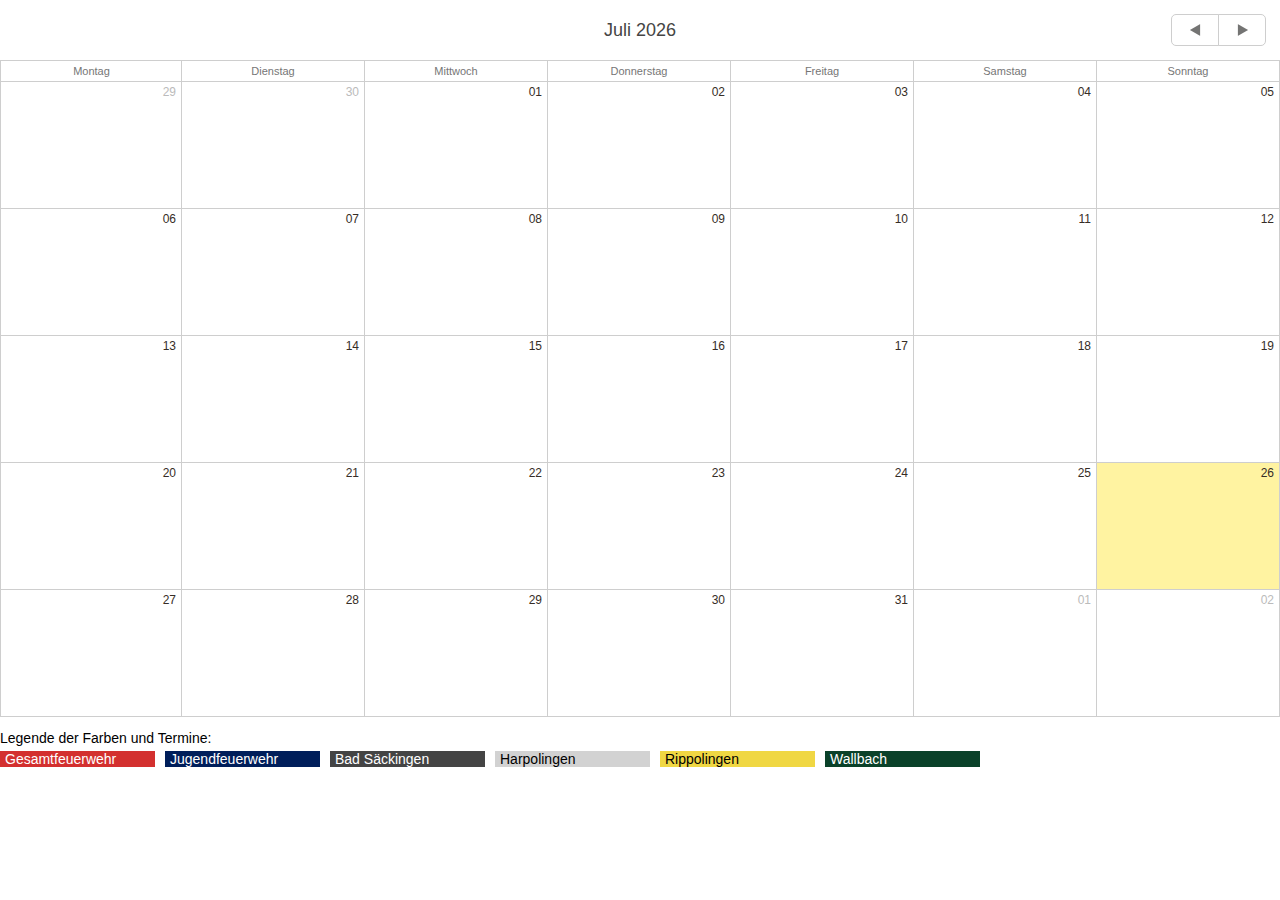
==== commit 33363284: "Styling of legend and event entries changed" ====
--- a/wwwroot/index.html
+++ b/wwwroot/index.html
@@ -6,6 +6,7 @@
     <script src="./scheduler/locale/locale_de.js" charset="utf-8"></script>
     <script src="./scheduler/ext/dhtmlxscheduler_tooltip.js"></script>
     <script src="./scheduler/ext/dhtmlxscheduler_key_nav.js"></script>
+    <script src="./fwbs-calendar.js"></script>
     <link rel="stylesheet" href="./scheduler/dhtmlxscheduler.css" type="text/css">
     <style type="text/css" media="screen">
     html, body{
@@ -20,140 +21,92 @@
     }
 
     div.event_gesamt {
-        background-color: red;
+        background-color: #d3302f;
         color: white;
     }
 
     div.event_bs {
-        background-color: orange;
+        background-color: #444444;
         color: white;
     }
 
     div.event_wallbach {
-        background-color: blue;
+        background-color: #0a4129;
         color: white;
     }
 
     div.event_rippolingen {
-        background-color: green;
+        background-color: #f0d743;
+        color: black;
+    }
+
+    div.event_harpolingen {
+        background-color: #d2d2d2;
+        color: black;
+    }
+    div.event_jugend {
+        background-color: #001e5a;
         color: white;
     }
 
-    div.event_harpolingen {
-        background-color: grey;
-        color: white;
+    div.legend {
+        font-size: 14px;
+        font-weight: 400;
+        font-family: arial;
     }
-    div.event_jugend {
-        background-color: black;
-        color: white;
+
+    div.legend.abt {
+        float: left;
+        width: 150px;
+        margin-right: 10px;
+        margin-top: 5px;
+        padding-left: 5px;
     }
 
     </style>
 </head>
 <body>
-<div id="fwbs-scheduler" class="dhx_cal_container" style='width:100%; height:100%;'>
-    <div class="dhx_cal_navline">
-        <!--<div style="background:red">TODO: Legende für Farben</div>-->
-        <div class="dhx_cal_prev_button">&nbsp;</div>
+<div id="fwbs-scheduler" class="dhx_cal_container" style='width:100%; height:80%;'>
+    <div class="dhx_cal_navline">        <div class="dhx_cal_prev_button">&nbsp;</div>
         <div class="dhx_cal_next_button">&nbsp;</div>
         <div class="dhx_cal_date"></div>
     </div>
     <div class="dhx_cal_header"></div>
     <div class="dhx_cal_data"></div>
 </div>
+<div style='padding-top:10px; height: 100px'>
+    <div class="legend">Legende der Farben und Termine:</div>
+    <div class="event_gesamt legend abt">Gesamtfeuerwehr</div>
+    <div class="event_jugend legend abt">Jugendfeuerwehr</div>
+    <div class="event_bs legend abt">Bad Säckingen</div>
+    <div class="event_harpolingen legend abt">Harpolingen</div>
+    <div class="event_rippolingen legend abt">Rippolingen</div>
+    <div class="event_wallbach legend abt">Wallbach</div>
+</div>
 
 <script>
-if (!String.format) {
-  String.format = function(format) {
-    var args = Array.prototype.slice.call(arguments, 1);
-    return format.replace(/{(\d+)}/g, function(match, number) {
-      return typeof args[number] != 'undefined'
-        ? args[number]
-        : match
-      ;
-    });
-  };
-}
 
-function removeEventPrefix(start, end, ev){
-    if(ev.text.indexOf('#*') !== -1){
-        return ev.text.split('#*')[1];
-    }
-
-    return ev.text;
-}
-
-function getAbteilungNameByEventText(text){
-    if(text.indexOf('#*') !== -1){
-        for(var key in abteilungen){
-            if(abteilungen.hasOwnProperty(key) && text.startsWith(abteilungen[key])){
-                return abtText[key];
-            }
-        }
-    }
-
-    return '';
-}
-
-function getAbteilungBadgeByEventText(text){
-    if(text.indexOf('#*') !== -1){
-        for(var key in abteilungen){
-            if(abteilungen.hasOwnProperty(key) && text.startsWith(abteilungen[key])){
-                return abtBadge[key];
-            }
-        }
-    }
-
-    return '';
-}
-
-var abteilungen = {};
-abteilungen.gesamt = 'FWBS Gesamt';
-abteilungen.bs ='FWBS Abt BS';
-abteilungen.rippolingen = 'FWBS Abt Rippolingen';
-abteilungen.wallbach = 'FWBS Abt Wallbach';
-abteilungen.harpolingen = 'FWBS Abt. Harpolingen';
-abteilungen.jugend = 'FWBS Jugend';
-
-var abtText = {}
-abtText.gesamt = 'Gesamtfeuerwehr';
-abtText.bs ='Abteilung Bad Säckingen';
-abtText.rippolingen = 'Abteilung Rippolingen';
-abtText.wallbach = 'Abteilung Wallbach';
-abtText.harpolingen = 'Abteilung Harpolingen';
-abtText.jugend = 'Jugendfeuerwehr';
-
-var abtBadge = {}
-abtBadge.gesamt = 'http://helix3.fwbs.wb09.de/images/wappen_bs.png';
-abtBadge.bs ='http://helix3.fwbs.wb09.de/images/wappen_bs.png';
-abtBadge.rippolingen = 'http://helix3.fwbs.wb09.de/images/wappen_rippolingen.png';
-abtBadge.wallbach = 'http://helix3.fwbs.wb09.de/images/wappen_wallbach.png';
-abtBadge.harpolingen = 'http://helix3.fwbs.wb09.de/images/wappen_harpolingen.png';
-abtBadge.jugend = 'https://upload.wikimedia.org/wikipedia/de/thumb/a/a0/Deutsche_Jugendfeuerwehr.svg/140px-Deutsche_Jugendfeuerwehr.svg.png';
+init();
 
 scheduler.config.xml_date = "%Y-%m-%d %H:%i";
 scheduler.config.dblclick_create = false;
-scheduler.config.show_quick_info = false;
-scheduler.config.details_on_create = false;
-scheduler.config.details_on_dblclick = false;
 scheduler.config.touch_tooltip = true;
-
-// Shows border of the calendar on the left side
 scheduler.config.left_border = true;
 
 scheduler.attachEvent("onBeforeLightbox", function (id){
-    //Prevent showing the details pop-up (lightbox)
+    // Prevent showing the details pop-up (lightbox)
     return false;
 });
 
 scheduler.templates.event_class = function(start, end, ev){
-    for(var key in abteilungen){
-        if(abteilungen.hasOwnProperty(key) && ev.text.startsWith(abteilungen[key])){
-            return 'event_' + key;
-        }
-    }
+    var filtered = abteilungsList.filter(function(value) {
+        return ev.text.startsWith(value.calendarId);
+    });
 
-    return '';
+    if (filtered.length !== 1)
+        return '';
+
+    return 'event_' + filtered[0].id;
 };
 
 var eventTemplate = '<img src="{0}" width="20"/> <b>{1}</b>'
@@ -164,7 +117,7 @@
 
 scheduler.templates.event_bar_text = removeEventPrefix;
 scheduler.templates.event_text = removeEventPrefix;
-scheduler.templates.tooltip_text = function(start,end,ev){
+scheduler.templates.tooltip_text = function(start, end, ev){
     return String.format(
     eventTemplate,
     getAbteilungBadgeByEventText(ev.text),
@@ -172,16 +125,18 @@
     removeEventPrefix(start, end, ev),
     ev.location,
     start.getHours(),
-    start.getMinutes(),
+    start.getMinutes() == '0' ? '00' : start.getMinutes(),
     end.getHours(),
-    end.getMinutes());
+    end.getMinutes()  == '0' ? '00' : start.getMinutes());
 };
 
 scheduler.init('fwbs-scheduler', new Date(),"month");
-scheduler.load("api/calendar/", "json");
+scheduler.load("https://fwbs-test.azurewebsites.net/api/calendar/", "json");
 
-var dp = new dataProcessor("api/calendar/");
+var dp = new dataProcessor("https://fwbs-test.azurewebsites.net/api/calendar/");
 dp.init(scheduler);
+
+
 
 </script>
 </body>
--- a/wwwroot/scheduler/dhtmlxscheduler.css
+++ b/wwwroot/scheduler/dhtmlxscheduler.css
@@ -6,4 +6,1914 @@
 
 (c) Dinamenta, UAB.
 */
-.dhtmlx_message_area{position:fixed;right:5px;width:250px;z-index:1000}.dhtmlx-info{min-width:120px;font-family:Tahoma;z-index:10000;overflow:hidden;margin:5px 5px 10px;-webkit-transition:all .5s ease;-moz-transition:all .5s ease;-o-transition:all .5s ease;transition:all .5s ease}.dhtmlx-info.hidden{height:0;padding:0;border-width:0;margin:0;overflow:hidden}.dhtmlx_modal_box{overflow:hidden;display:inline-block;min-width:300px;text-align:center;position:fixed;box-shadow:0 0 14px #888;font-family:Tahoma;z-index:20000;border-radius:6px;border:1px solid #fff}.dhtmlx_popup_title{border-top-left-radius:5px;border-top-right-radius:5px;border-width:0;background:url([data-uri]);background:-webkit-linear-gradient(top,#707070 1%,#3d3d3d 70%,#4c4c4c 97%,#393939 97%);background:-moz-linear-gradient(top,#707070 1%,#3d3d3d 70%,#4c4c4c 97%,#393939 97%)}.dhtmlx-info,.dhtmlx_button,.dhtmlx_popup_button{user-select:none;-webkit-user-select:none;-moz-user-select:-moz-none;cursor:pointer}.dhtmlx_popup_text{overflow:hidden}.dhtmlx_popup_controls{border-radius:6px;padding:5px}.dhtmlx_button,.dhtmlx_popup_button{height:30px;line-height:30px;display:inline-block;margin:0 5px;border-radius:6px;color:#FFF}.dhtmlx_popup_button{min-width:120px}div.dhx_modal_cover{background-color:#000;cursor:default;filter:alpha(opacity=20);opacity:.2;position:fixed;z-index:19999;left:0;top:0;width:100%;height:100%;border:none;zoom:1}.dhtmlx-info img,.dhtmlx_modal_box img{float:left;margin-right:20px}.dhtmlx-alert-error .dhtmlx_popup_title,.dhtmlx-confirm-error .dhtmlx_popup_title{background:url([data-uri])}.dhtmlx-alert-error,.dhtmlx-confirm-error{border:1px solid red}.dhtmlx_button,.dhtmlx_popup_button{box-shadow:0 0 4px #888;border:1px solid #838383}.dhtmlx_button input,.dhtmlx_popup_button div{border:1px solid #FFF;background:url([data-uri]);background:-webkit-linear-gradient(top,#707070 1%,#3d3d3d 70%,#4c4c4c 99%);background:-moz-linear-gradient(top,#707070 1%,#3d3d3d 70%,#4c4c4c 99%);border-radius:6px;font-size:15px;font-weight:400;-moz-box-sizing:content-box;box-sizing:content-box;color:#fff;padding:0;margin:0;vertical-align:top;height:28px;line-height:28px}.dhtmlx_button input:active,.dhtmlx_button input:focus,.dhtmlx_popup_button div:active,.dhtmlx_popup_button div:focus{background:url([data-uri]);background:-webkit-linear-gradient(top,#707070 1%,#4c4c4c 99%);background:-moz-linear-gradient(top,#707070 1%,#4c4c4c 99%)}.dhtmlx_popup_title{color:#fff;text-shadow:1px 1px #000;height:40px;line-height:40px;font-size:20px}.dhtmlx_popup_text{margin:15px 15px 5px;font-size:14px;color:#000;min-height:30px;border-radius:6px}.dhtmlx-error,.dhtmlx-info{font-size:14px;color:#000;box-shadow:0 0 10px #888;padding:0;background-color:#FFF;border-radius:3px;border:1px solid #fff}.dhtmlx-info div{padding:5px 10px;background-color:#fff;border-radius:3px;border:1px solid #B8B8B8}.dhtmlx-error{background-color:#d81b1b;border:1px solid #ff3c3c;box-shadow:0 0 10px #000}.dhtmlx-error div{background-color:#d81b1b;border:1px solid #940000;color:#FFF}.dhx_cal_event .dhx_body,.dhx_cal_event .dhx_footer,.dhx_cal_event .dhx_header,.dhx_cal_event .dhx_title{border:1px solid #B7A543;overflow:hidden;width:100%;font-family:Tahoma;font-size:8pt}.dhx_move_denied .dhx_cal_event .dhx_header,.dhx_move_denied .dhx_cal_event .dhx_title{cursor:default}.dhx_cal_event .dhx_header{height:1px;margin-left:1px;border-width:1px 1px 0;cursor:pointer}.dhx_cal_event .dhx_title{height:12px;border-bottom-style:dotted;text-align:center;background-position:right;background-repeat:no-repeat;cursor:pointer}.dhx_cal_event .dhx_body,.dhx_cal_event.dhx_cal_select_menu .dhx_body{border-width:0 1px 1px;padding:5px}.dhx_resize_denied,.dhx_resize_denied .dhx_event_resize{cursor:default!important}.dhx_cal_event .dhx_event_resize{cursor:s-resize}.dhx_cal_event .dhx_footer,.dhx_cal_event .dhx_select_menu_footer{height:1px;margin-left:2px;border-width:0 1px 1px;position:relative}.dhx_cal_event_line{padding-left:10px;cursor:pointer;overflow:hidden}.dhx_cal_event_clear{font-family:Tahoma;font-size:8pt;height:13px;padding-left:2px;white-space:nowrap;overflow:hidden;cursor:pointer}.dhx_in_move{background-color:#FFFF80}.dhx_cal_event.dhx_cal_editor{z-index:999;position:absolute;overflow:hidden}textarea.dhx_cal_editor{width:100%;height:100%;border:0 solid #000;margin:0;padding:0;overflow:auto}div.dhx_menu_head{background-position:0 -43px;width:10px;height:10px;margin-left:5px;margin-top:1px;border:none;cursor:default}div.dhx_menu_icon{width:20px;height:20px;margin-left:-5px;margin-top:0;border:none;cursor:pointer}div.icon_details{background-position:0 0}div.icon_edit{background-position:-22px 0}div.icon_save{background-position:-84px -1px}div.icon_cancel{background-position:-62px 0}div.icon_delete{background-position:-42px 0}.dhx_month_link{position:absolute;box-sizing:border-box;-moz-box-sizing:border-box;text-align:right;cursor:pointer;padding-right:10px}.dhx_month_link a{color:#00f}.dhx_month_link a:hover{text-decoration:underline}.dhx_global_tip{font-family:Tahoma,Helvetica;text-align:center;font-size:20px;position:fixed;top:60px;right:20px;background-color:rgba(255,255,255,.7);color:#000;z-index:10000;padding:20px 30px;width:190px}.dhx_global_tip div{font-size:30px}@media (-moz-touch-enabled){.dhx_cal_container{user-select:none;-moz-user-select:none}}.dhx_unselectable,.dhx_unselectable div{-webkit-user-select:none;-moz-user-select:none;-moz-user-select:-moz-none}.dhx_cal_light{-webkit-tap-highlight-color:transparent;border-radius:5px;font-family:Tahoma;font-size:8pt;position:absolute;z-index:10001;width:580px;height:300px;box-shadow:5px 5px 5px #888}.dhx_mark{position:relative;top:3px;background-image:url(imgs/controls.gif);background-position:0 -43px;padding-left:10px}.dhx_ie6 .dhx_mark{background-position:6px -41px}.dhx_cal_light select{font-family:Tahoma;font-size:8pt;padding:2px;margin:0}.dhx_cal_ltitle{padding:2px 0 2px 5px;overflow:hidden;white-space:nowrap}.dhx_cal_ltitle span{white-space:nowrap}.dhx_cal_lsection{font-weight:700;padding:5px 0 3px 10px}.dhx_section_time{white-space:nowrap}.dhx_cal_lsection .dhx_fullday{float:right;margin-right:5px;font-size:12px;font-weight:400;line-height:20px;vertical-align:top;cursor:pointer}.dhx_cal_lsection{font-size:18px;font-family:Arial}.dhx_cal_ltext{padding:2px 0 2px 10px;overflow:hidden}.dhx_cal_ltext textarea{overflow:auto;height:100%;width:100%;outline:0!important;resize:none}.dhx_time{font-weight:700}.dhx_cal_larea{overflow:hidden;width:572px;height:1px}.dhx_btn_set{float:left}.dhx_btn_set div{float:left;vertical-align:middle;cursor:pointer}.dhx_save_btn{background-image:url(imgs/controls.gif);background-position:-84px 0;width:21px}.dhx_cancel_btn{background-image:url(imgs/controls.gif);background-position:-63px 0;width:20px}.dhx_delete_btn{background-image:url(imgs/controls.gif);background-position:-42px 0;width:20px}.dhx_cal_cover{width:100%;height:100%;position:absolute;z-index:10000;top:0;left:0;background-color:#000;opacity:.1;filter:alpha(opacity=10)}.dhx_custom_button{padding:0 3px;font-family:Tahoma;font-size:8pt;font-weight:400;margin-right:5px;margin-top:0;cursor:pointer}.dhx_custom_button div{cursor:pointer;float:left;height:21px;line-height:21px;vertical-align:middle}.dhx_cal_light_wide .dhx_cal_larea{border-top-width:0}.dhx_cal_light_wide .dhx_cal_lsection{border:0;float:left;text-align:right;width:100px;height:20px;padding:5px 0 0 10px}.dhx_cal_light_wide .dhx_wrap_section{position:relative;overflow:hidden}.dhx_cal_light_wide .dhx_section_time{padding-top:2px!important;height:20px!important}.dhx_section_time{text-align:center}.dhx_cal_light_wide .dhx_cal_larea{width:730px}.dhx_cal_light_wide{width:738px}.dhx_cal_light_wide .dhx_section_time{background:0 0}.dhx_cal_light_wide .dhx_cal_checkbox label{padding-left:0}.dhx_cal_wide_checkbox input{margin-top:8px;margin-left:14px}.dhx_cal_light input{font-family:Tahoma;font-size:8pt}.dhx_cal_light_wide .dhx_cal_lsection .dhx_fullday{float:none;margin-right:0;font-weight:700;font-family:Arial;cursor:pointer}.dhx_custom_button{float:right;height:21px}.dhx_cal_light_wide .dhx_custom_button{position:absolute;top:0;right:0}.dhx_cal_light_wide .dhx_repeat_right{margin-right:55px}.dhx_minical_popup{position:absolute;z-index:10100;width:251px;height:175px}.dhx_scale_bar_header{position:absolute;border-bottom:1px dotted #8894A3;width:100%}.dhx_expand_icon{position:absolute;right:0;background-image:url(imgs/collapse_expand_icon.gif);width:18px;height:18px;cursor:pointer;background-position:0 18px;z-index:16}.dhx_scheduler_agenda .dhx_cal_data{background-image:url(imgs/databg.png)}.dhx_agenda_area{width:100%;overflow-y:auto;background-image:url(imgs/databg.png)}.dhx_agenda_line{height:21px;clear:both;overflow:hidden}.dhx_agenda_line div{float:left;width:188px;text-align:center;line-height:21px;overflow:hidden}.dhx_agenda_area .dhx_agenda_line div{border-right:0 dotted #8894A3}.dhx_v_border{position:absolute;left:187px;top:0;width:1px;height:100%}.dhx_agenda_line .dhx_event_icon{width:20px;border-width:0;background:url(imgs/icon.png) 5px 4px no-repeat;cursor:pointer}.dhx_agenda_line span{padding-left:5px;line-height:21px}.dhx_year_week{position:relative}.dhx_year_month{height:18px;padding-top:3px;text-align:center;vertical-align:middle}.dhx_year_body .dhx_after .dhx_month_head,.dhx_year_body .dhx_after .dhx_month_head a,.dhx_year_body .dhx_before .dhx_month_head,.dhx_year_body .dhx_before .dhx_month_head a{color:#E2E3E6!important}.dhx_year_body .dhx_month_body{height:0;overflow:hidden}.dhx_month_head.dhx_year_event{background-color:#FFE763}.dhx_year_body .dhx_after .dhx_month_head,.dhx_year_body .dhx_before .dhx_month_head{cursor:default}.dhx_year_tooltip{border:1px solid #BBB;background-image:url(imgs/databg.png);position:absolute;z-index:9998;width:300px;height:auto;font-family:Tahoma;font-size:8pt;overflow:hidden}.dhx_tooltip_line{line-height:20px;height:20px;overflow:hidden}.dhx_tooltip_line .dhx_event_icon{width:20px;height:20px;padding-right:10px;float:left;border-width:0;position:relative;background:url(imgs/icon.png) 5px 4px no-repeat;cursor:pointer}.dhx_tooltip_date{float:left;width:auto;padding-left:5px;text-align:center}.dhx_text_disabled{font-family:Tahoma;font-size:8pt}.dhx_mini_calendar{-moz-box-shadow:5px 5px 5px #888;-khtml-box-shadow:5px 5px 5px #888;-moz-user-select:-moz-none;-webkit-user-select:none;-user-select:none}.dhx_mini_calendar .dhx_month_head{cursor:pointer}.dhx_mini_calendar .dhx_calendar_click{background-color:#C2D5FC}.dhx_cal_navline div.dhx_minical_icon{cursor:pointer;background-image:url(imgs/calendar.gif)}.dhx_matrix_scell{height:100%}.dhx_matrix_cell,.dhx_matrix_scell{overflow:hidden;text-align:center;vertical-align:middle}.dhx_matrix_cell{background-color:#fff}.dhx_matrix_line{overflow:hidden}.dhx_matrix_cell div,.dhx_matrix_scell div{overflow:hidden;text-align:center;height:auto}.dhx_cal_lsection .dhx_readonly{font-size:9pt;font-size:8pt;padding:2px;color:#887A2E}.dhx_cal_event_line .dhx_event_resize{cursor:w-resize;position:absolute;top:0;width:4px;height:100%}.dhx_event_resize_start{left:0}.dhx_event_resize_end{right:0}.dhx_data_table.folder .dhx_matrix_cell,.dhx_matrix_scell.folder{background-color:#969394;cursor:pointer}.dhx_matrix_scell .dhx_scell_level0{padding-left:5px}.dhx_matrix_scell .dhx_scell_level1{padding-left:20px}.dhx_matrix_scell .dhx_scell_level2{padding-left:35px}.dhx_matrix_scell .dhx_scell_level3{padding-left:50px}.dhx_matrix_scell .dhx_scell_level4{padding-left:65px}.dhx_matrix_scell.folder{font-weight:700;text-align:left}.dhx_matrix_scell.folder .dhx_scell_expand{float:left;width:10px;padding-right:3px}.dhx_matrix_scell.folder .dhx_scell_name{float:left;width:auto}.dhx_matrix_scell.item .dhx_scell_name{padding-left:15px;text-align:left}.dhx_data_table.folder .dhx_matrix_cell{border-right:0}.dhx_section_timeline{overflow:hidden;padding:4px 0 2px 10px}.dhx_section_timeline select{width:552px}.dhx_map_area{width:100%;height:100%;overflow-y:auto;overflow-x:hidden;background-image:url(imgs/databg.png)}.dhx_map_line .dhx_event_icon{width:20px;border-width:0;background:url(imgs/icon.png) 5px 4px no-repeat;cursor:pointer}.dhx_map_line{height:21px;clear:both;overflow:hidden}.dhx_map{position:absolute}.dhx_map_line .headline_description,.dhx_map_line div{float:left;border-right:1px dotted #8894A3;text-align:center;line-height:21px;overflow:hidden}.dhx_map_line .dhx_map_description{float:left;border-right:0 dotted #8894A3;text-align:center;line-height:21px;overflow:hidden}.dhx_map_line .line_description{float:left;border-right:1px dotted #8894A3;text-align:left;padding-left:5px;line-height:21px;overflow:hidden}.dhx_map_line.highlight{background-color:#C4C5CC}.dhx_map_area .dhx_map_line div{border-right:0 dotted #8894A3}.dhtmlXTooltip.tooltip{-moz-box-shadow:3px 3px 3px #888;-webkit-box-shadow:3px 3px 3px #888;-o-box-shadow:3px 3px 3px #888;box-shadow:3px 3px 3px #888;filter:progid:DXImageTransform.Microsoft.Shadow(color='#888888', Direction=135, Strength=5);background-color:#fff;cursor:default;padding:10px;position:absolute;z-index:500;font-family:Tahoma;opacity:1}.dhx_cal_checkbox label{padding-left:5px}.dhx_cal_light .radio{padding:2px 0 2px 10px}.dhx_cal_light .radio input,.dhx_cal_light .radio label{line-height:15px}.dhx_cal_light .radio input{vertical-align:middle;margin:0;padding:0}.dhx_cal_light .radio label{vertical-align:middle;padding-right:10px}.dhx_cal_light .combo{padding:4px}.dhx_cal_light_wide .dhx_combo_box{width:608px!important;left:10px}.dhx_wa_column{float:left}.dhx_wa_scale_bar{font-family:Tahoma;padding-left:10px;font-size:11px}.dhx_wa_day_data{background-color:#FCFEFC;overflow-y:auto}.dhx_wa_ev_body{font-size:12px;padding:5px 0 5px 7px}.dhx_wa_dnd{font-family:Tahoma;position:absolute;padding-right:7px;color:#887AE2!important;background-color:#FFE763!important}.dhx_cal_event_selected{background-color:#9cc1db;color:#fff}.dhx_second_scale_bar{padding-top:2px}.dhx_grid_area{width:100%;height:100%;overflow-y:auto;background-color:#FCFEFC}.dhx_grid_area table{border-collapse:collapse;border-spacing:0;width:100%;table-layout:fixed}.dhx_grid_area td{table-layout:fixed;text-align:center}.dhx_grid_line{height:21px;clear:both;overflow:hidden}.dhx_grid_line div{float:left;cursor:default;padding-top:0;padding-bottom:0;text-align:center;line-height:21px;overflow:hidden}.dhx_grid_area td,.dhx_grid_line div{padding-left:8px;padding-right:8px}.dhx_grid_area tr.dhx_grid_event{height:21px;overflow:hidden;margin:0 0 1px}.dhx_grid_area tr.dhx_grid_event td{border-bottom:1px solid #ECEEF4}.dhx_grid_area tr.dhx_grid_event:nth-child(2n) td,.dhx_grid_area tr.dhx_grid_event:nth-child(2n+1) td{border-bottom-width:0;border-bottom-style:none}.dhx_grid_area tr.dhx_grid_event:nth-child(2n){background-color:#ECEEF4}.dhx_grid_area .dhx_grid_dummy{table-layout:auto;margin:0!important;padding:0!important}.dhx_grid_v_border{position:absolute;border-right:1px solid #A4BED4;width:1px;height:100%}.dhx_grid_event_selected{background-color:#9cc1db!important;color:#fff!important}.dhx_grid_sort_desc .dhx_grid_view_sort{background-position:0 -55px}.dhx_grid_sort_asc .dhx_grid_view_sort{background-position:0 -66px}.dhx_grid_view_sort{width:10px;height:10px;position:absolute;border:none!important;top:5px;background-repeat:no-repeat;background-image:url(imgs/images.png)}.dhx_marked_timespan{position:absolute;width:100%;margin-left:0}.dhx_time_block{position:absolute;width:100%;background:silver;opacity:.4;filter:alpha(opacity=40);z-index:1}.dhx_time_block_reset{opacity:1;filter:alpha(opacity=100)}.dhx_mini_calendar .dhx_marked_timespan,.dhx_scheduler_month .dhx_marked_timespan{display:none}.dhx_now_time{width:100%;border-bottom:2px solid red;z-index:1}.dhx_scheduler_month .dhx_now_time{border-bottom:0;border-left:2px solid red}.dhx_matrix_now_time{border-left:2px solid red;z-index:1}.dhx_matrix_now_time,.dhx_now_time{opacity:.5}.dhx_cal_quick_info{border:2px solid #888;border-radius:5px;position:absolute;z-index:300;background-color:#8e99ae;background-color:rgba(98,107,127,.5);padding-left:7px;width:300px;transition:left .5s ease,right .5s;-moz-transition:left .5s ease,right .5s;-webkit-transition:left .5s ease,right .5s;-o-transition:left .5s ease,right .5s}.dhx_no_animate{transition:none;-moz-transition:none;-webkit-transition:none;-o-transition:none}.dhx_cal_quick_info.dhx_qi_left .dhx_qi_big_icon{float:right}.dhx_cal_qi_title{padding:5px 0 10px 5px;color:#FFF;letter-spacing:1px}.dhx_cal_qi_tdate{font-size:14px}.dhx_cal_qi_tcontent{font-size:18px;font-weight:700}.dhx_cal_qi_content{border:1px solid #888;background-color:#fefefe;padding:16px 8px;font-size:14px;color:#444;width:275px;overflow:hidden}.dhx_qi_big_icon{border-radius:3px;margin:5px 9px 5px 0;min-width:60px;line-height:20px;vertical-align:middle;padding:5px 10px 5px 5px;cursor:pointer;background-color:#fefefe;border-bottom:1px solid #666;border-right:1px solid #666;float:left}.dhx_cal_qi_controls div{float:left;height:20px;text-align:center;line-height:20px}.dhx_qi_big_icon .dhx_menu_icon{margin:0 8px 0 0}.dhx_drag_marker{width:100%;filter:alpha(Opacity=50);opacity:.5;background-color:#FFE763;position:absolute;box-sizing:border-box!important;border-top:1px solid #B6B6B6;border-bottom:1px solid #b6b6b6}.dhx_cal_data,.dhx_cal_data div,.dhx_cal_data table *,.dhx_cal_header,.dhx_cal_header div,.dhx_cal_navline div,.dhx_cal_quick_info,.dhx_cal_quick_info div,.dhx_multi_day,.dhx_multi_day div,.dhx_tooltip_line div{-webkit-box-sizing:content-box;-moz-box-sizing:content-box;box-sizing:content-box}.dhx_cal_data table{border-collapse:separate}.dhx_cal_light .dhx_cal_radio label{margin-bottom:0}.dhx_cal_event div{line-height:normal}.dhx_cal_container{font-family:Tahoma;font-size:8pt;position:relative;overflow:hidden}.dhx_cal_container div{-moz-user-select:none;-moz-user-select:-moz-none}.dhx_cal_navline{height:20px;position:absolute;z-index:3;width:750px;color:#2F3A48}.dhx_cal_navline div{position:absolute;white-space:nowrap}.dhx_cal_navline .dhx_cal_date{padding-top:1px}.dhx_cal_button .dhx_left_bg{width:1px;overflow:hidden;height:17px;z-index:20;top:0}.dhx_cal_prev_button{background-image:url(imgs/buttons.png);background-position:0 0;cursor:pointer}.dhx_cal_next_button{background-image:url(imgs/buttons.png);background-position:-30px 0;cursor:pointer}.dhx_cal_today_button{background-image:url(imgs/buttons.png);background-position:-60px 0;cursor:pointer;text-align:center}.dhx_cal_tab{text-align:center;cursor:pointer;background-color:#D8E1EA;-webkit-border-top-left-radius:4px;-webkit-border-top-right-radius:4px;-moz-border-radius-topleft:4px;-moz-border-radius-topright:4px;border-top-left-radius:4px;border-top-right-radius:4px}.dhx_cal_tab.active{text-decoration:none;cursor:default;font-weight:700}.dhx_cal_header{position:absolute;left:10px;top:23px;width:750px;z-index:2;overflow:hidden;color:#2F3A48}.dhx_cal_data{-webkit-tap-highlight-color:transparent;position:absolute;top:44px;width:600px;overflow-y:auto;overflow-x:hidden;-webkit-overflow-scrolling:touch;-ms-touch-action:pan-y}.dhx_cal_event,.dhx_cal_event_clear,.dhx_cal_event_line{-ms-touch-action:none}.dhx_scale_bar{position:absolute;text-align:center}.dhx_scale_holder,.dhx_scale_holder_now{position:absolute}.dhx_scale_hour{height:41px;width:50px;text-align:center;line-height:40px;overflow:hidden}.dhx_month_head{padding-right:5px;text-align:right}.dhx_month_body{background-color:#FFF}.dhx_scale_ignore{display:none}.dhx_cal_drag{position:absolute;z-index:9999;background-color:#FFE763;border:1px solid #B7A543;opacity:.5;filter:alpha(opacity=50)}.dhx_loading{position:absolute;width:128px;height:15px;background-image:url(imgs/loading.gif);z-index:9999}.dhx_multi_day,.dhx_multi_day_icon{background-color:#E1E6FF;background-repeat:no-repeat;border-right:1px dotted #8894A3}.dhx_multi_day{position:absolute}.dhx_multi_day_icon,.dhx_multi_day_icon_small{background-position:center center;background-repeat:no-repeat}.dhtmlxLayoutPolyContainer_dhx_skyblue .dhx_cal_container{background-color:#d0e5ff}.dhx_form_repeat,.dhx_form_repeat input{padding:0 0 0 5px;margin:0;font-family:Tahoma,Verdana;font-size:11px;line-height:24px}.dhx_form_repeat{overflow:hidden;background-color:#FFF4B5}.dhx_cal_light_wide .dhx_form_repeat{background-color:transparent}.dhx_repeat_center,.dhx_repeat_divider,.dhx_repeat_left,.dhx_repeat_right{height:115px;-moz-box-sizing:border-box;box-sizing:border-box}.dhx_repeat_center,.dhx_repeat_left{padding:10px 0 0 10px;float:left}.dhx_repeat_left{width:105px}.dhx_repeat_center{width:345px;padding-top:22px}.dhx_repeat_divider{float:left;width:1px}.dhx_repeat_right{float:right;width:173px;padding:17px 3px 0 10px}input.dhx_repeat_text{height:16px;width:27px;margin:0 4px;line-height:18px;padding:0 0 0 2px}.dhx_form_repeat select{height:20px;width:87px;padding:0 0 0 2px;margin:0 4px}input.dhx_repeat_date{height:18px;width:80px;padding:0 0 0 2px;margin:0 4px;background-repeat:no-repeat;background-position:64px 0;border:1px solid #7f9db9;line-height:18px}input.dhx_repeat_radio{margin-right:4px}input.dhx_repeat_checkbox{margin:4px 4px 0 0}.dhx_repeat_days td{padding-right:5px}.dhx_repeat_days label{font-size:10px}.dhx_custom_button{width:90px;-webkit-border-radius:4px;-moz-border-radius:4px;-ms-border-radius:4px;-o-border-radius:4px;border-radius:4px}.dhx_custom_button_recurring{background-position:-5px 20px;width:20px;margin-right:10px}.dhx_cal_light_rec{width:640px}.dhx_cal_light_rec .dhx_cal_larea{width:632px}.dhx_cal_light_rec.dhx_cal_light_wide{width:816px}.dhx_cal_light_rec.dhx_cal_light_wide .dhx_cal_larea{width:808px}.dhx_cal_event .dhx_title{border-width:1px 1px 0;padding-top:1px;-webkit-border-top-left-radius:4px;-webkit-border-top-right-radius:4px;-moz-border-radius-topleft:4px;-moz-border-radius-topright:4px;border-top-left-radius:4px;border-top-right-radius:4px;font-family:arial;font-weight:700;font-size:12px;line-height:12px}.dhx_cal_event .dhx_body,.dhx_cal_event.dhx_cal_select_menu .dhx_body{padding-bottom:8px;-webkit-border-bottom-right-radius:4px;-webkit-border-bottom-left-radius:4px;-moz-border-radius-bottomright:4px;-moz-border-radius-bottomleft:4px;border-bottom-right-radius:4px;border-bottom-left-radius:4px}.dhx_cal_event .dhx_header,.dhx_cal_event.dhx_cal_select_menu .dhx_footer{display:none}.dhx_cal_event.dhx_cal_select_menu{-webkit-box-shadow:0 0 1px #FFF;-moz-box-shadow:0 0 1px #FFF;box-shadow:0 0 1px #FFF}.dhx_cal_event .dhx_footer{height:5px;border:0;margin-top:-6px;background:url(imgs_dhx_terrace/resizing.png) center center no-repeat}.dhx_cal_event .dhx_body,.dhx_cal_event .dhx_footer,.dhx_cal_event .dhx_header,.dhx_cal_event .dhx_title{background-color:#1796b0;border-color:transparent;color:#fff}.dhx_cal_event.dhx_cal_editor{border:1px solid transparent}.dhx_cal_editor{font-size:12px;font-family:Arial,sans-serif}div.dhx_menu_head,div.dhx_menu_icon{background-image:url(imgs_dhx_terrace/controls.png)}.dhx_cal_event_line{border:1px solid transparent;background-color:#1796b0;color:#fff;height:17px;line-height:17px;-webkit-border-radius:2px;-moz-border-radius:2px;border-radius:2px}.dhx_cal_event_line_start{-webkit-border-top-left-radius:9px;-webkit-border-bottom-left-radius:9px;-moz-border-radius-topleft:9px;-moz-border-radius-bottomleft:9px;border-top-left-radius:9px;border-bottom-left-radius:9px}.dhx_cal_event_line_end{-webkit-border-top-right-radius:9px;-webkit-border-bottom-right-radius:9px;-moz-border-radius-topright:9px;-moz-border-radius-bottomright:9px;border-top-right-radius:9px;border-bottom-right-radius:9px}.dhx_cal_event .dhx_body,.dhx_cal_event_line{font-size:12px;font-family:Arial,sans-serif}.dhx_cal_container{background-color:#fff}.dhx_cal_data{border-top:1px solid #CECECE}.dhx_scale_holder{background-image:url(imgs_dhx_terrace/databg.png);border-right:1px solid #CECECE}.dhx_scale_holder_now{background-image:url(imgs_dhx_terrace/databg_now.png);border-right:1px solid #CECECE}.dhx_scale_hour{border-bottom:1px solid #CECECE;background-color:#fff;font:11px/44px Arial;color:#767676}.dhx_cal_header{border:1px solid #CECECE;border-left:0;border-bottom:0}.dhx_scale_bar{border-left:1px solid #CECECE;font:11px/16px Arial;color:#767676;padding-top:2px;background-color:#fff}.dhx_cal_navline div{top:14px}.dhx_cal_date,.dhx_cal_next_button,.dhx_cal_prev_button,.dhx_cal_tab,.dhx_cal_today_button{color:#454544;height:30px;line-height:30px;background:0 0;border:1px solid #CECECE}.dhx_cal_navline .dhx_cal_date{border:0;font-size:18px;font-weight:400;font-family:arial;width:100%;top:14px;text-align:center;position:absolute;left:0;z-index:-1}.dhx_cal_today_button{color:#747473;left:auto;right:123px;background:0 0;text-decoration:none;width:80px;font-size:12px;font-weight:700;font-family:arial;-webkit-border-radius:5px;-moz-border-radius:5px;border-radius:5px}.dhx_cal_next_button,.dhx_cal_prev_button{left:auto;width:46px}.dhx_cal_prev_button{right:61px;background:url(imgs_dhx_terrace/arrow_left.png) center center no-repeat;-webkit-border-top-left-radius:5px;-webkit-border-bottom-left-radius:5px;-moz-border-radius-topleft:5px;-moz-border-radius-bottomleft:5px;border-top-left-radius:5px;border-bottom-left-radius:5px}.dhx_cal_next_button{right:14px;background:url(imgs_dhx_terrace/arrow_right.png) center center no-repeat;-webkit-border-top-right-radius:5px;-webkit-border-bottom-right-radius:5px;-moz-border-radius-topright:5px;-moz-border-radius-bottomright:5px;border-top-right-radius:5px;border-bottom-right-radius:5px}.dhx_cal_tab{color:#747473;width:60px;padding-top:0;text-decoration:none;-webkit-border-radius:0;-moz-border-radius:0;border-radius:0;font-weight:700;font-family:arial;font-size:12px}.dhx_cal_tab.active{background-color:#F0EDE7;color:#454544;border:1px solid #CECECE;text-shadow:0 1px 0 #fff}.dhx_cal_tab_first{-webkit-border-top-left-radius:5px;-webkit-border-bottom-left-radius:5px;-moz-border-radius-topleft:5px;-moz-border-radius-bottomleft:5px;border-top-left-radius:5px;border-bottom-left-radius:5px}.dhx_cal_tab_last{-webkit-border-top-right-radius:5px;-webkit-border-bottom-right-radius:5px;-moz-border-radius-topright:5px;-moz-border-radius-bottomright:5px;border-top-right-radius:5px;border-bottom-right-radius:5px}.dhx_cal_tab_standalone{-webkit-border-radius:5px;-moz-border-radius:5px;border-radius:5px;padding:0 5px}.dhx_multi_day,.dhx_multi_day_icon,.dhx_multi_day_icon_small{background-color:#fff}.dhx_multi_day{border-top:1px solid #CECECE}.dhx_multi_day_icon,.dhx_multi_day_icon_small{border-bottom:1px solid #CECECE;border-right:1px solid #CECECE}.dhx_multi_day_icon_small{background-image:url(imgs_dhx_terrace/clock_small.gif)}.dhx_multi_day_icon{background-image:url(imgs_dhx_terrace/clock_big.gif)}.dhx_after .dhx_month_body,.dhx_after .dhx_month_head,.dhx_before .dhx_month_body,.dhx_before .dhx_month_head,.dhx_month_head{background-color:#fff}.dhx_month_head{height:21px;padding-top:0;font:12px/21px Arial;color:#362d26;border-right:1px solid #CECECE}.dhx_after .dhx_month_head,.dhx_before .dhx_month_head{color:#bbb}.dhx_month_body{border-right:1px solid #CECECE;border-bottom:1px solid #CECECE}.dhx_now .dhx_month_body,.dhx_now .dhx_month_head{background-color:#FFF3A1;font-weight:400}.dhx_cal_event_clear{color:#0E64A0}.dhx_cal_larea{margin-left:0}.dhx_cal_light_wide .dhx_cal_larea{margin-left:3px}.dhx_cal_light_wide .dhx_wrap_section{padding:5px 0}.dhx_cal_larea,.dhx_cal_light,.dhx_cal_light_wide .dhx_wrap_section,.dhx_cal_lsection,.dhx_cal_ltext textarea,.dhx_wrap_section{background-color:#fff}.dhx_cal_light input,.dhx_cal_light_wide .dhx_cal_lsection .dhx_fullday,.dhx_cal_lsection,.dhx_cal_lsection .dhx_fullday{color:#747473}.dhx_cal_light_wide .dhx_wrap_section{border-top:0;border-bottom:1px solid #CECECE}.dhx_cal_larea{border:1px solid transparent}.dhx_cal_light,.dhx_cal_light select,.dhx_cal_ltext textarea{color:#2E2E2E}.dhx_cal_light{border:1px solid #CECECE}.dhx_cal_light_wide .dhx_cal_lsection,.dhx_cal_light_wide .dhx_cal_lsection .dhx_fullday{font-size:13px}.dhx_section_time{background-color:transparent}.dhx_btn_set div:first-child,.dhx_cancel_btn,.dhx_delete_btn,.dhx_save_btn{display:none}.dhx_btn_set,.dhx_btn_set div{height:30px;padding:0 20px;line-height:30px}.dhx_btn_set{margin:12px 0 0;padding:0;font-size:12px;color:#454544;font-weight:700;-webkit-border-radius:3px;-moz-border-radius:3px;border-radius:3px}.dhx_left_btn_set{margin-left:20px}.dhx_right_btn_set{margin-right:20px}.dhx_save_btn_set{border:1px solid #22A1BC;color:#fff;text-shadow:0 -1px 0 #6f6f6f;background-color:#22A1BC}.dhx_btn_set,.dhx_cancel_btn_set{border:1px solid #CECECE}.dhx_delete_btn_set{border:1px solid #FF8831;background-color:#FF8831;color:#fff;text-shadow:0 -1px 0 #93755f}.dhx_cal_ltitle{height:30px;line-height:30px;border-bottom:1px solid #CECECE}.dhx_cal_ltitle span{float:left}.dhx_cal_light .dhx_title{padding-left:13px}.dhx_mark{display:none}.dhx_time{padding-left:10px}.dhx_close_icon{float:right;width:9px;height:9px;background:url(imgs_dhx_terrace/close_icon.png) center center no-repeat;padding:10px;margin-top:1px}.dhx_cal_light_wide .dhx_cal_ltext.dhx_cal_template{line-height:22px}.dhx_cal_ltext textarea{line-height:20px;box-sizing:border-box;-moz-box-sizing:border-box;border:1px solid #CECECE;background-color:#F9F9F9}.dhtmlx_modal_box{background:#fff;width:330px}.dhtmlx_popup_controls{padding-bottom:9px}.dhtmlx_popup_button,.dhtmlx_popup_button div,.dhtmlx_popup_button div:active,.dhtmlx_popup_button:active{color:#444;background:#fff;box-shadow:none}.dhtmlx_popup_button.dhtmlx_ok_button{border:1px solid #22A1BC;background-color:#22A1BC}.dhtmlx_popup_button.dhtmlx_ok_button div{background:#22A1BC;border:1px solid #22A1BC;color:#fff;text-shadow:0 -1px 0 #6f6f6f}.dhx_cal_container.dhx_mini_calendar{box-sizing:border-box;border:1px solid #CECECE;box-shadow:2px 2px 5px #CCC;border-radius:3px}.dhx_mini_calendar .dhx_year_month{border:1px solid #CECECE;font-family:Arial}.dhx_mini_calendar .dhx_month_body,.dhx_mini_calendar .dhx_month_head,.dhx_mini_calendar .dhx_scale_bar,.dhx_mini_calendar .dhx_year_body,.dhx_mini_calendar .dhx_year_month{border-color:transparent}.dhx_mini_calendar .dhx_year_body{padding-top:1px}.dhx_mini_calendar .dhx_scale_bar{border-width:0}.dhx_mini_calendar .dhx_year_week{border-bottom:1px solid #CECECE;padding-top:1px}.dhx_mini_calendar .dhx_month_head{padding-right:0;text-align:center}.dhx_mini_calendar .dhx_cal_next_button,.dhx_mini_calendar .dhx_cal_prev_button{border:0;height:20px}.dhx_cal_navline div.dhx_minical_icon{left:210px;top:14px;width:30px;height:30px;background:url(imgs_dhx_terrace/calendar.gif) 3px 5px no-repeat}.dhx_cal_event_line .dhx_event_resize{background:url(imgs_dhx_terrace/resize_dots.png) repeat-y}.dhx_matrix_cell,.dhx_matrix_scell{border-bottom:1px solid #CECECE;border-right:1px solid #CECECE}.dhx_cal_header div div{border-left:1px solid #CECECE}.dhx_matrix_scell.folder{border-right:0}.dhx_second_scale_bar{border-bottom:1px solid #CECECE}.dhx_repeat_divider{border-left:1px solid #CECECE}.dhx_custom_button{background-color:#fff;border:1px solid #CECECE;color:#747473}.dhx_cal_light_wide .dhx_custom_button{margin-top:6px}.dhx_custom_button_recurring{background-image:url(imgs_dhx_terrace/but_repeat.gif)}.dhx_agenda_line div,.dhx_v_border{border-right:1px solid #CECECE}.dhx_year_month{border:1px solid #CECECE}.dhx_scale_bar_last{border-right:1px solid #CECECE}.dhx_year_body{border-left:1px solid #CECECE}.dhx_expand_icon{top:-3px}.dhx_scale_bar .dhx_cal_next_button,.dhx_scale_bar .dhx_cal_prev_button{width:20px;height:20px;top:0!important;border:0}.dhx_scale_bar .dhx_cal_next_button{right:1px!important;border-left:1px solid #CECECE}.dhx_scale_bar .dhx_cal_prev_button{left:1px!important;border-right:1px solid #CECECE}.dhx_map_line .headline_date,.dhx_map_line .headline_description{border:0}.dhx_map_line .headline_date{border-right:1px solid #CECECE}.dhtmlXTooltip.tooltip{border-left:1px solid #CECECE;border-top:1px solid #CECECE;color:#747473;font-size:12px;line-height:16px}.dhx_wa_scale_bar{border-top:1px solid #CECECE;border-bottom:1px solid #CECECE}.dhx_wa_column_last .dhx_wa_day_cont{border-left:1px solid #CECECE}.dhx_wa_ev_body{border-bottom:1px solid #CECECE}.dhx_wa_scale_bar{background-color:#f0ede7}.dhx_wa_ev_body.dhx_cal_event_selected{background-color:#fff3a1;color:#362d26}.dhx_wa_dnd{background-color:#fddb93!important;color:#747473!important;border:1px solid #ccb177}.dhx_text_disabled{color:#2E2E2E}.dhx_cal_ltext .dhx_text_disabled{line-height:22px}.dhx_grid_v_border{border-right-color:#CECECE}.dhx_month_body_border,.dhx_month_head_border,.dhx_scale_bar_border,.dhx_scale_hour_border{border-left:1px solid #CECECE}.dhx_cal_quick_info{background:rgba(50,50,50,.5)}.dhx_qi_big_icon{background:#1796b0;color:#fff}.dhx_cal_navline .dhx_cal_export{width:32px;height:32px;margin:2px;cursor:pointer;top:12px}.dhx_cal_navline .dhx_cal_export.pdf{left:auto;right:249px;background-image:url(imgs_dhx_terrace/export_pdf.png)}.dhx_cal_navline .dhx_cal_export.ical{left:auto;right:210px;background-image:url(imgs_dhx_terrace/export_ical.png)}.dhx_mini_calendar{padding:5px}.dhx_mini_calendar .dhx_calendar_click,.dhx_mini_calendar .dhx_year_event{border-radius:7px}.dhx_mini_calendar .dhx_month_head{margin:2px}.dhx_mini_calendar .dhx_year_month{line-height:20px;height:25px;font-size:14px}.dhx_mini_calendar .dhx_cal_next_button,.dhx_mini_calendar .dhx_cal_prev_button{top:8px!important}+.dhtmlx_message_area {
+    position: fixed;
+    right: 5px;
+    width: 250px;
+    z-index: 1000
+}
+
+.dhtmlx-info {
+    min-width: 120px;
+    font-family: Tahoma;
+    z-index: 10000;
+    overflow: hidden;
+    margin: 5px 5px 10px;
+    -webkit-transition: all .5s ease;
+    -moz-transition: all .5s ease;
+    -o-transition: all .5s ease;
+    transition: all .5s ease
+}
+
+.dhtmlx-info.hidden {
+    height: 0;
+    padding: 0;
+    border-width: 0;
+    margin: 0;
+    overflow: hidden
+}
+
+.dhtmlx_modal_box {
+    overflow: hidden;
+    display: inline-block;
+    min-width: 300px;
+    text-align: center;
+    position: fixed;
+    box-shadow: 0 0 14px #888;
+    font-family: Tahoma;
+    z-index: 20000;
+    border-radius: 6px;
+    border: 1px solid #fff
+}
+
+.dhtmlx_popup_title {
+    border-top-left-radius: 5px;
+    border-top-right-radius: 5px;
+    border-width: 0;
+    background: url([data-uri]);
+    background: -webkit-linear-gradient(top, #707070 1%, #3d3d3d 70%, #4c4c4c 97%, #393939 97%);
+    background: -moz-linear-gradient(top, #707070 1%, #3d3d3d 70%, #4c4c4c 97%, #393939 97%)
+}
+
+.dhtmlx-info, .dhtmlx_button, .dhtmlx_popup_button {
+    user-select: none;
+    -webkit-user-select: none;
+    -moz-user-select: -moz-none;
+    cursor: pointer
+}
+
+.dhtmlx_popup_text { overflow: hidden }
+
+.dhtmlx_popup_controls {
+    border-radius: 6px;
+    padding: 5px
+}
+
+.dhtmlx_button, .dhtmlx_popup_button {
+    height: 30px;
+    line-height: 30px;
+    display: inline-block;
+    margin: 0 5px;
+    border-radius: 6px;
+    color: #FFF
+}
+
+.dhtmlx_popup_button { min-width: 120px }
+
+div.dhx_modal_cover {
+    background-color: #000;
+    cursor: default;
+    filter: alpha(opacity=20);
+    opacity: .2;
+    position: fixed;
+    z-index: 19999;
+    left: 0;
+    top: 0;
+    width: 100%;
+    height: 100%;
+    border: none;
+    zoom: 1
+}
+
+.dhtmlx-info img, .dhtmlx_modal_box img {
+    float: left;
+    margin-right: 20px
+}
+
+.dhtmlx-alert-error .dhtmlx_popup_title, .dhtmlx-confirm-error .dhtmlx_popup_title { background: url([data-uri]) }
+
+.dhtmlx-alert-error, .dhtmlx-confirm-error { border: 1px solid red }
+
+.dhtmlx_button, .dhtmlx_popup_button {
+    box-shadow: 0 0 4px #888;
+    border: 1px solid #838383
+}
+
+.dhtmlx_button input, .dhtmlx_popup_button div {
+    border: 1px solid #FFF;
+    background: url([data-uri]);
+    background: -webkit-linear-gradient(top, #707070 1%, #3d3d3d 70%, #4c4c4c 99%);
+    background: -moz-linear-gradient(top, #707070 1%, #3d3d3d 70%, #4c4c4c 99%);
+    border-radius: 6px;
+    font-size: 15px;
+    font-weight: 400;
+    -moz-box-sizing: content-box;
+    box-sizing: content-box;
+    color: #fff;
+    padding: 0;
+    margin: 0;
+    vertical-align: top;
+    height: 28px;
+    line-height: 28px
+}
+
+.dhtmlx_button input:active, .dhtmlx_button input:focus, .dhtmlx_popup_button div:active, .dhtmlx_popup_button div:focus {
+    background: url([data-uri]);
+    background: -webkit-linear-gradient(top, #707070 1%, #4c4c4c 99%);
+    background: -moz-linear-gradient(top, #707070 1%, #4c4c4c 99%)
+}
+
+.dhtmlx_popup_title {
+    color: #fff;
+    text-shadow: 1px 1px #000;
+    height: 40px;
+    line-height: 40px;
+    font-size: 20px
+}
+
+.dhtmlx_popup_text {
+    margin: 15px 15px 5px;
+    font-size: 14px;
+    color: #000;
+    min-height: 30px;
+    border-radius: 6px
+}
+
+.dhtmlx-error, .dhtmlx-info {
+    font-size: 14px;
+    color: #000;
+    box-shadow: 0 0 10px #888;
+    padding: 0;
+    background-color: #FFF;
+    border-radius: 3px;
+    border: 1px solid #fff
+}
+
+.dhtmlx-info div {
+    padding: 5px 10px;
+    background-color: #fff;
+    border-radius: 3px;
+    border: 1px solid #B8B8B8
+}
+
+.dhtmlx-error {
+    background-color: #d81b1b;
+    border: 1px solid #ff3c3c;
+    box-shadow: 0 0 10px #000
+}
+
+.dhtmlx-error div {
+    background-color: #d81b1b;
+    border: 1px solid #940000;
+    color: #FFF
+}
+
+.dhx_cal_event .dhx_body, .dhx_cal_event .dhx_footer, .dhx_cal_event .dhx_header, .dhx_cal_event .dhx_title {
+    border: 1px solid #B7A543;
+    overflow: hidden;
+    width: 100%;
+    font-family: Tahoma;
+    font-size: 8pt
+}
+
+.dhx_move_denied .dhx_cal_event .dhx_header, .dhx_move_denied .dhx_cal_event .dhx_title { cursor: default }
+
+.dhx_cal_event .dhx_header {
+    height: 1px;
+    margin-left: 1px;
+    border-width: 1px 1px 0;
+    cursor: pointer
+}
+
+.dhx_cal_event .dhx_title {
+    height: 12px;
+    border-bottom-style: dotted;
+    text-align: center;
+    background-position: right;
+    background-repeat: no-repeat;
+    cursor: pointer
+}
+
+.dhx_cal_event .dhx_body, .dhx_cal_event.dhx_cal_select_menu .dhx_body {
+    border-width: 0 1px 1px;
+    padding: 5px
+}
+
+.dhx_resize_denied, .dhx_resize_denied .dhx_event_resize { cursor: default !important }
+
+.dhx_cal_event .dhx_event_resize { cursor: s-resize }
+
+.dhx_cal_event .dhx_footer, .dhx_cal_event .dhx_select_menu_footer {
+    height: 1px;
+    margin-left: 2px;
+    border-width: 0 1px 1px;
+    position: relative
+}
+
+.dhx_cal_event_line {
+    padding-left: 10px;
+    cursor: pointer;
+    overflow: hidden
+}
+
+.dhx_cal_event_clear {
+    font-family: Tahoma;
+    font-size: 8pt;
+    height: 13px;
+    padding-left: 2px;
+    white-space: nowrap;
+    overflow: hidden;
+    cursor: pointer
+}
+
+.dhx_in_move { background-color: #FFFF80 }
+
+.dhx_cal_event.dhx_cal_editor {
+    z-index: 999;
+    position: absolute;
+    overflow: hidden
+}
+
+textarea.dhx_cal_editor {
+    width: 100%;
+    height: 100%;
+    border: 0 solid #000;
+    margin: 0;
+    padding: 0;
+    overflow: auto
+}
+
+div.dhx_menu_head {
+    background-position: 0 -43px;
+    width: 10px;
+    height: 10px;
+    margin-left: 5px;
+    margin-top: 1px;
+    border: none;
+    cursor: default
+}
+
+div.dhx_menu_icon {
+    width: 20px;
+    height: 20px;
+    margin-left: -5px;
+    margin-top: 0;
+    border: none;
+    cursor: pointer
+}
+
+div.icon_details { background-position: 0 0 }
+
+div.icon_edit { background-position: -22px 0 }
+
+div.icon_save { background-position: -84px -1px }
+
+div.icon_cancel { background-position: -62px 0 }
+
+div.icon_delete { background-position: -42px 0 }
+
+.dhx_month_link {
+    position: absolute;
+    box-sizing: border-box;
+    -moz-box-sizing: border-box;
+    text-align: right;
+    cursor: pointer;
+    padding-right: 10px
+}
+
+.dhx_month_link a { color: #00f }
+
+.dhx_month_link a:hover { text-decoration: underline }
+
+.dhx_global_tip {
+    font-family: Tahoma, Helvetica;
+    text-align: center;
+    font-size: 20px;
+    position: fixed;
+    top: 60px;
+    right: 20px;
+    background-color: rgba(255, 255, 255, .7);
+    color: #000;
+    z-index: 10000;
+    padding: 20px 30px;
+    width: 190px
+}
+
+.dhx_global_tip div { font-size: 30px }
+
+@media (-moz-touch-enabled) {
+    .dhx_cal_container {
+        user-select: none;
+        -moz-user-select: none
+    }
+}
+
+.dhx_unselectable, .dhx_unselectable div {
+    -webkit-user-select: none;
+    -moz-user-select: none;
+    -moz-user-select: -moz-none
+}
+
+.dhx_cal_light {
+    -webkit-tap-highlight-color: transparent;
+    border-radius: 5px;
+    font-family: Tahoma;
+    font-size: 8pt;
+    position: absolute;
+    z-index: 10001;
+    width: 580px;
+    height: 300px;
+    box-shadow: 5px 5px 5px #888
+}
+
+.dhx_mark {
+    position: relative;
+    top: 3px;
+    background-image: url(imgs/controls.gif);
+    background-position: 0 -43px;
+    padding-left: 10px
+}
+
+.dhx_ie6 .dhx_mark { background-position: 6px -41px }
+
+.dhx_cal_light select {
+    font-family: Tahoma;
+    font-size: 8pt;
+    padding: 2px;
+    margin: 0
+}
+
+.dhx_cal_ltitle {
+    padding: 2px 0 2px 5px;
+    overflow: hidden;
+    white-space: nowrap
+}
+
+.dhx_cal_ltitle span { white-space: nowrap }
+
+.dhx_cal_lsection {
+    font-weight: 700;
+    padding: 5px 0 3px 10px
+}
+
+.dhx_section_time { white-space: nowrap }
+
+.dhx_cal_lsection .dhx_fullday {
+    float: right;
+    margin-right: 5px;
+    font-size: 12px;
+    font-weight: 400;
+    line-height: 20px;
+    vertical-align: top;
+    cursor: pointer
+}
+
+.dhx_cal_lsection {
+    font-size: 18px;
+    font-family: Arial
+}
+
+.dhx_cal_ltext {
+    padding: 2px 0 2px 10px;
+    overflow: hidden
+}
+
+.dhx_cal_ltext textarea {
+    overflow: auto;
+    height: 100%;
+    width: 100%;
+    outline: 0 !important;
+    resize: none
+}
+
+.dhx_time { font-weight: 700 }
+
+.dhx_cal_larea {
+    overflow: hidden;
+    width: 572px;
+    height: 1px
+}
+
+.dhx_btn_set { float: left }
+
+.dhx_btn_set div {
+    float: left;
+    vertical-align: middle;
+    cursor: pointer
+}
+
+.dhx_save_btn {
+    background-image: url(imgs/controls.gif);
+    background-position: -84px 0;
+    width: 21px
+}
+
+.dhx_cancel_btn {
+    background-image: url(imgs/controls.gif);
+    background-position: -63px 0;
+    width: 20px
+}
+
+.dhx_delete_btn {
+    background-image: url(imgs/controls.gif);
+    background-position: -42px 0;
+    width: 20px
+}
+
+.dhx_cal_cover {
+    width: 100%;
+    height: 100%;
+    position: absolute;
+    z-index: 10000;
+    top: 0;
+    left: 0;
+    background-color: #000;
+    opacity: .1;
+    filter: alpha(opacity=10)
+}
+
+.dhx_custom_button {
+    padding: 0 3px;
+    font-family: Tahoma;
+    font-size: 8pt;
+    font-weight: 400;
+    margin-right: 5px;
+    margin-top: 0;
+    cursor: pointer
+}
+
+.dhx_custom_button div {
+    cursor: pointer;
+    float: left;
+    height: 21px;
+    line-height: 21px;
+    vertical-align: middle
+}
+
+.dhx_cal_light_wide .dhx_cal_larea { border-top-width: 0 }
+
+.dhx_cal_light_wide .dhx_cal_lsection {
+    border: 0;
+    float: left;
+    text-align: right;
+    width: 100px;
+    height: 20px;
+    padding: 5px 0 0 10px
+}
+
+.dhx_cal_light_wide .dhx_wrap_section {
+    position: relative;
+    overflow: hidden
+}
+
+.dhx_cal_light_wide .dhx_section_time {
+    padding-top: 2px !important;
+    height: 20px !important
+}
+
+.dhx_section_time { text-align: center }
+
+.dhx_cal_light_wide .dhx_cal_larea { width: 730px }
+
+.dhx_cal_light_wide { width: 738px }
+
+.dhx_cal_light_wide .dhx_section_time { background: 0 0 }
+
+.dhx_cal_light_wide .dhx_cal_checkbox label { padding-left: 0 }
+
+.dhx_cal_wide_checkbox input {
+    margin-top: 8px;
+    margin-left: 14px
+}
+
+.dhx_cal_light input {
+    font-family: Tahoma;
+    font-size: 8pt
+}
+
+.dhx_cal_light_wide .dhx_cal_lsection .dhx_fullday {
+    float: none;
+    margin-right: 0;
+    font-weight: 700;
+    font-family: Arial;
+    cursor: pointer
+}
+
+.dhx_custom_button {
+    float: right;
+    height: 21px
+}
+
+.dhx_cal_light_wide .dhx_custom_button {
+    position: absolute;
+    top: 0;
+    right: 0
+}
+
+.dhx_cal_light_wide .dhx_repeat_right { margin-right: 55px }
+
+.dhx_minical_popup {
+    position: absolute;
+    z-index: 10100;
+    width: 251px;
+    height: 175px
+}
+
+.dhx_scale_bar_header {
+    position: absolute;
+    border-bottom: 1px dotted #8894A3;
+    width: 100%
+}
+
+.dhx_expand_icon {
+    position: absolute;
+    right: 0;
+    background-image: url(imgs/collapse_expand_icon.gif);
+    width: 18px;
+    height: 18px;
+    cursor: pointer;
+    background-position: 0 18px;
+    z-index: 16
+}
+
+.dhx_scheduler_agenda .dhx_cal_data { background-image: url(imgs/databg.png) }
+
+.dhx_agenda_area {
+    width: 100%;
+    overflow-y: auto;
+    background-image: url(imgs/databg.png)
+}
+
+.dhx_agenda_line {
+    height: 21px;
+    clear: both;
+    overflow: hidden
+}
+
+.dhx_agenda_line div {
+    float: left;
+    width: 188px;
+    text-align: center;
+    line-height: 21px;
+    overflow: hidden
+}
+
+.dhx_agenda_area .dhx_agenda_line div { border-right: 0 dotted #8894A3 }
+
+.dhx_v_border {
+    position: absolute;
+    left: 187px;
+    top: 0;
+    width: 1px;
+    height: 100%
+}
+
+.dhx_agenda_line .dhx_event_icon {
+    width: 20px;
+    border-width: 0;
+    background: url(imgs/icon.png) 5px 4px no-repeat;
+    cursor: pointer
+}
+
+.dhx_agenda_line span {
+    padding-left: 5px;
+    line-height: 21px
+}
+
+.dhx_year_week { position: relative }
+
+.dhx_year_month {
+    height: 18px;
+    padding-top: 3px;
+    text-align: center;
+    vertical-align: middle
+}
+
+.dhx_year_body .dhx_after .dhx_month_head, .dhx_year_body .dhx_after .dhx_month_head a, .dhx_year_body .dhx_before .dhx_month_head, .dhx_year_body .dhx_before .dhx_month_head a { color: #E2E3E6 !important }
+
+.dhx_year_body .dhx_month_body {
+    height: 0;
+    overflow: hidden
+}
+
+.dhx_month_head.dhx_year_event { background-color: #FFE763 }
+
+.dhx_year_body .dhx_after .dhx_month_head, .dhx_year_body .dhx_before .dhx_month_head { cursor: default }
+
+.dhx_year_tooltip {
+    border: 1px solid #BBB;
+    background-image: url(imgs/databg.png);
+    position: absolute;
+    z-index: 9998;
+    width: 300px;
+    height: auto;
+    font-family: Tahoma;
+    font-size: 8pt;
+    overflow: hidden
+}
+
+.dhx_tooltip_line {
+    line-height: 20px;
+    height: 20px;
+    overflow: hidden
+}
+
+.dhx_tooltip_line .dhx_event_icon {
+    width: 20px;
+    height: 20px;
+    padding-right: 10px;
+    float: left;
+    border-width: 0;
+    position: relative;
+    background: url(imgs/icon.png) 5px 4px no-repeat;
+    cursor: pointer
+}
+
+.dhx_tooltip_date {
+    float: left;
+    width: auto;
+    padding-left: 5px;
+    text-align: center
+}
+
+.dhx_text_disabled {
+    font-family: Tahoma;
+    font-size: 8pt
+}
+
+.dhx_mini_calendar {
+    -moz-box-shadow: 5px 5px 5px #888;
+    -khtml-box-shadow: 5px 5px 5px #888;
+    -moz-user-select: -moz-none;
+    -webkit-user-select: none;
+    -user-select: none
+}
+
+.dhx_mini_calendar .dhx_month_head { cursor: pointer }
+
+.dhx_mini_calendar .dhx_calendar_click { background-color: #C2D5FC }
+
+.dhx_cal_navline div.dhx_minical_icon {
+    cursor: pointer;
+    background-image: url(imgs/calendar.gif)
+}
+
+.dhx_matrix_scell { height: 100% }
+
+.dhx_matrix_cell, .dhx_matrix_scell {
+    overflow: hidden;
+    text-align: center;
+    vertical-align: middle
+}
+
+.dhx_matrix_cell { background-color: #fff }
+
+.dhx_matrix_line { overflow: hidden }
+
+.dhx_matrix_cell div, .dhx_matrix_scell div {
+    overflow: hidden;
+    text-align: center;
+    height: auto
+}
+
+.dhx_cal_lsection .dhx_readonly {
+    font-size: 9pt;
+    font-size: 8pt;
+    padding: 2px;
+    color: #887A2E
+}
+
+.dhx_cal_event_line .dhx_event_resize {
+    cursor: w-resize;
+    position: absolute;
+    top: 0;
+    width: 4px;
+    height: 100%
+}
+
+.dhx_event_resize_start { left: 0 }
+
+.dhx_event_resize_end { right: 0 }
+
+.dhx_data_table.folder .dhx_matrix_cell, .dhx_matrix_scell.folder {
+    background-color: #969394;
+    cursor: pointer
+}
+
+.dhx_matrix_scell .dhx_scell_level0 { padding-left: 5px }
+
+.dhx_matrix_scell .dhx_scell_level1 { padding-left: 20px }
+
+.dhx_matrix_scell .dhx_scell_level2 { padding-left: 35px }
+
+.dhx_matrix_scell .dhx_scell_level3 { padding-left: 50px }
+
+.dhx_matrix_scell .dhx_scell_level4 { padding-left: 65px }
+
+.dhx_matrix_scell.folder {
+    font-weight: 700;
+    text-align: left
+}
+
+.dhx_matrix_scell.folder .dhx_scell_expand {
+    float: left;
+    width: 10px;
+    padding-right: 3px
+}
+
+.dhx_matrix_scell.folder .dhx_scell_name {
+    float: left;
+    width: auto
+}
+
+.dhx_matrix_scell.item .dhx_scell_name {
+    padding-left: 15px;
+    text-align: left
+}
+
+.dhx_data_table.folder .dhx_matrix_cell { border-right: 0 }
+
+.dhx_section_timeline {
+    overflow: hidden;
+    padding: 4px 0 2px 10px
+}
+
+.dhx_section_timeline select { width: 552px }
+
+.dhx_map_area {
+    width: 100%;
+    height: 100%;
+    overflow-y: auto;
+    overflow-x: hidden;
+    background-image: url(imgs/databg.png)
+}
+
+.dhx_map_line .dhx_event_icon {
+    width: 20px;
+    border-width: 0;
+    background: url(imgs/icon.png) 5px 4px no-repeat;
+    cursor: pointer
+}
+
+.dhx_map_line {
+    height: 21px;
+    clear: both;
+    overflow: hidden
+}
+
+.dhx_map { position: absolute }
+
+.dhx_map_line .headline_description, .dhx_map_line div {
+    float: left;
+    border-right: 1px dotted #8894A3;
+    text-align: center;
+    line-height: 21px;
+    overflow: hidden
+}
+
+.dhx_map_line .dhx_map_description {
+    float: left;
+    border-right: 0 dotted #8894A3;
+    text-align: center;
+    line-height: 21px;
+    overflow: hidden
+}
+
+.dhx_map_line .line_description {
+    float: left;
+    border-right: 1px dotted #8894A3;
+    text-align: left;
+    padding-left: 5px;
+    line-height: 21px;
+    overflow: hidden
+}
+
+.dhx_map_line.highlight { background-color: #C4C5CC }
+
+.dhx_map_area .dhx_map_line div { border-right: 0 dotted #8894A3 }
+
+.dhtmlXTooltip.tooltip {
+    -moz-box-shadow: 3px 3px 3px #888;
+    -webkit-box-shadow: 3px 3px 3px #888;
+    -o-box-shadow: 3px 3px 3px #888;
+    box-shadow: 3px 3px 3px #888;
+    filter: progid:DXImageTransform.Microsoft.Shadow(color='#888888', Direction=135, Strength=5);
+    background-color: #fff;
+    cursor: default;
+    padding: 10px;
+    position: absolute;
+    z-index: 500;
+    font-family: Tahoma;
+    opacity: 1
+}
+
+.dhx_cal_checkbox label { padding-left: 5px }
+
+.dhx_cal_light .radio { padding: 2px 0 2px 10px }
+
+.dhx_cal_light .radio input, .dhx_cal_light .radio label { line-height: 15px }
+
+.dhx_cal_light .radio input {
+    vertical-align: middle;
+    margin: 0;
+    padding: 0
+}
+
+.dhx_cal_light .radio label {
+    vertical-align: middle;
+    padding-right: 10px
+}
+
+.dhx_cal_light .combo { padding: 4px }
+
+.dhx_cal_light_wide .dhx_combo_box {
+    width: 608px !important;
+    left: 10px
+}
+
+.dhx_wa_column { float: left }
+
+.dhx_wa_scale_bar {
+    font-family: Tahoma;
+    padding-left: 10px;
+    font-size: 11px
+}
+
+.dhx_wa_day_data {
+    background-color: #FCFEFC;
+    overflow-y: auto
+}
+
+.dhx_wa_ev_body {
+    font-size: 12px;
+    padding: 5px 0 5px 7px
+}
+
+.dhx_wa_dnd {
+    font-family: Tahoma;
+    position: absolute;
+    padding-right: 7px;
+    color: #887AE2 !important;
+    background-color: #FFE763 !important
+}
+
+.dhx_cal_event_selected {
+    background-color: #9cc1db;
+    color: #fff
+}
+
+.dhx_second_scale_bar { padding-top: 2px }
+
+.dhx_grid_area {
+    width: 100%;
+    height: 100%;
+    overflow-y: auto;
+    background-color: #FCFEFC
+}
+
+.dhx_grid_area table {
+    border-collapse: collapse;
+    border-spacing: 0;
+    width: 100%;
+    table-layout: fixed
+}
+
+.dhx_grid_area td {
+    table-layout: fixed;
+    text-align: center
+}
+
+.dhx_grid_line {
+    height: 21px;
+    clear: both;
+    overflow: hidden
+}
+
+.dhx_grid_line div {
+    float: left;
+    cursor: default;
+    padding-top: 0;
+    padding-bottom: 0;
+    text-align: center;
+    line-height: 21px;
+    overflow: hidden
+}
+
+.dhx_grid_area td, .dhx_grid_line div {
+    padding-left: 8px;
+    padding-right: 8px
+}
+
+.dhx_grid_area tr.dhx_grid_event {
+    height: 21px;
+    overflow: hidden;
+    margin: 0 0 1px
+}
+
+.dhx_grid_area tr.dhx_grid_event td { border-bottom: 1px solid #ECEEF4 }
+
+.dhx_grid_area tr.dhx_grid_event:nth-child(2n) td, .dhx_grid_area tr.dhx_grid_event:nth-child(2n + 1) td {
+    border-bottom-width: 0;
+    border-bottom-style: none
+}
+
+.dhx_grid_area tr.dhx_grid_event:nth-child(2n) { background-color: #ECEEF4 }
+
+.dhx_grid_area .dhx_grid_dummy {
+    table-layout: auto;
+    margin: 0 !important;
+    padding: 0 !important
+}
+
+.dhx_grid_v_border {
+    position: absolute;
+    border-right: 1px solid #A4BED4;
+    width: 1px;
+    height: 100%
+}
+
+.dhx_grid_event_selected {
+    background-color: #9cc1db !important;
+    color: #fff !important
+}
+
+.dhx_grid_sort_desc .dhx_grid_view_sort { background-position: 0 -55px }
+
+.dhx_grid_sort_asc .dhx_grid_view_sort { background-position: 0 -66px }
+
+.dhx_grid_view_sort {
+    width: 10px;
+    height: 10px;
+    position: absolute;
+    border: none !important;
+    top: 5px;
+    background-repeat: no-repeat;
+    background-image: url(imgs/images.png)
+}
+
+.dhx_marked_timespan {
+    position: absolute;
+    width: 100%;
+    margin-left: 0
+}
+
+.dhx_time_block {
+    position: absolute;
+    width: 100%;
+    background: silver;
+    opacity: .4;
+    filter: alpha(opacity=40);
+    z-index: 1
+}
+
+.dhx_time_block_reset {
+    opacity: 1;
+    filter: alpha(opacity=100)
+}
+
+.dhx_mini_calendar .dhx_marked_timespan, .dhx_scheduler_month .dhx_marked_timespan { display: none }
+
+.dhx_now_time {
+    width: 100%;
+    border-bottom: 2px solid red;
+    z-index: 1
+}
+
+.dhx_scheduler_month .dhx_now_time {
+    border-bottom: 0;
+    border-left: 2px solid red
+}
+
+.dhx_matrix_now_time {
+    border-left: 2px solid red;
+    z-index: 1
+}
+
+.dhx_matrix_now_time, .dhx_now_time { opacity: .5 }
+
+.dhx_cal_quick_info {
+    border: 2px solid #888;
+    border-radius: 5px;
+    position: absolute;
+    z-index: 300;
+    background-color: #8e99ae;
+    background-color: rgba(98, 107, 127, .5);
+    padding-left: 7px;
+    width: 300px;
+    transition: left .5s ease, right .5s;
+    -moz-transition: left .5s ease, right .5s;
+    -webkit-transition: left .5s ease, right .5s;
+    -o-transition: left .5s ease, right .5s
+}
+
+.dhx_no_animate {
+    transition: none;
+    -moz-transition: none;
+    -webkit-transition: none;
+    -o-transition: none
+}
+
+.dhx_cal_quick_info.dhx_qi_left .dhx_qi_big_icon { float: right }
+
+.dhx_cal_qi_title {
+    padding: 5px 0 10px 5px;
+    color: #FFF;
+    letter-spacing: 1px
+}
+
+.dhx_cal_qi_tdate { font-size: 14px }
+
+.dhx_cal_qi_tcontent {
+    font-size: 18px;
+    font-weight: 700
+}
+
+.dhx_cal_qi_content {
+    border: 1px solid #888;
+    background-color: #fefefe;
+    padding: 16px 8px;
+    font-size: 14px;
+    color: #444;
+    width: 275px;
+    overflow: hidden
+}
+
+.dhx_qi_big_icon {
+    border-radius: 3px;
+    margin: 5px 9px 5px 0;
+    min-width: 60px;
+    line-height: 20px;
+    vertical-align: middle;
+    padding: 5px 10px 5px 5px;
+    cursor: pointer;
+    background-color: #fefefe;
+    border-bottom: 1px solid #666;
+    border-right: 1px solid #666;
+    float: left
+}
+
+.dhx_cal_qi_controls div {
+    float: left;
+    height: 20px;
+    text-align: center;
+    line-height: 20px
+}
+
+.dhx_qi_big_icon .dhx_menu_icon { margin: 0 8px 0 0 }
+
+.dhx_drag_marker {
+    width: 100%;
+    filter: alpha(Opacity=50);
+    opacity: .5;
+    background-color: #FFE763;
+    position: absolute;
+    box-sizing: border-box !important;
+    border-top: 1px solid #B6B6B6;
+    border-bottom: 1px solid #b6b6b6
+}
+
+.dhx_cal_data, .dhx_cal_data div, .dhx_cal_data table *, .dhx_cal_header, .dhx_cal_header div, .dhx_cal_navline div, .dhx_cal_quick_info, .dhx_cal_quick_info div, .dhx_multi_day, .dhx_multi_day div, .dhx_tooltip_line div {
+    -webkit-box-sizing: content-box;
+    -moz-box-sizing: content-box;
+    box-sizing: content-box
+}
+
+.dhx_cal_data table { border-collapse: separate }
+
+.dhx_cal_light .dhx_cal_radio label { margin-bottom: 0 }
+
+.dhx_cal_event div { line-height: normal }
+
+.dhx_cal_container {
+    font-family: Tahoma;
+    font-size: 8pt;
+    position: relative;
+    overflow: hidden
+}
+
+.dhx_cal_container div {
+    -moz-user-select: none;
+    -moz-user-select: -moz-none
+}
+
+.dhx_cal_navline {
+    height: 20px;
+    position: absolute;
+    z-index: 3;
+    width: 750px;
+    color: #2F3A48
+}
+
+.dhx_cal_navline div {
+    position: absolute;
+    white-space: nowrap
+}
+
+.dhx_cal_navline .dhx_cal_date { padding-top: 1px }
+
+.dhx_cal_button .dhx_left_bg {
+    width: 1px;
+    overflow: hidden;
+    height: 17px;
+    z-index: 20;
+    top: 0
+}
+
+.dhx_cal_prev_button {
+    background-image: url(imgs/buttons.png);
+    background-position: 0 0;
+    cursor: pointer
+}
+
+.dhx_cal_next_button {
+    background-image: url(imgs/buttons.png);
+    background-position: -30px 0;
+    cursor: pointer
+}
+
+.dhx_cal_today_button {
+    background-image: url(imgs/buttons.png);
+    background-position: -60px 0;
+    cursor: pointer;
+    text-align: center
+}
+
+.dhx_cal_tab {
+    text-align: center;
+    cursor: pointer;
+    background-color: #D8E1EA;
+    -webkit-border-top-left-radius: 4px;
+    -webkit-border-top-right-radius: 4px;
+    -moz-border-radius-topleft: 4px;
+    -moz-border-radius-topright: 4px;
+    border-top-left-radius: 4px;
+    border-top-right-radius: 4px
+}
+
+.dhx_cal_tab.active {
+    text-decoration: none;
+    cursor: default;
+    font-weight: 700
+}
+
+.dhx_cal_header {
+    position: absolute;
+    left: 10px;
+    top: 23px;
+    width: 750px;
+    z-index: 2;
+    overflow: hidden;
+    color: #2F3A48
+}
+
+.dhx_cal_data {
+    -webkit-tap-highlight-color: transparent;
+    position: absolute;
+    top: 44px;
+    width: 600px;
+    overflow-y: auto;
+    overflow-x: hidden;
+    -webkit-overflow-scrolling: touch;
+    -ms-touch-action: pan-y
+}
+
+.dhx_cal_event, .dhx_cal_event_clear, .dhx_cal_event_line { -ms-touch-action: none }
+
+.dhx_scale_bar {
+    position: absolute;
+    text-align: center
+}
+
+.dhx_scale_holder, .dhx_scale_holder_now { position: absolute }
+
+.dhx_scale_hour {
+    height: 41px;
+    width: 50px;
+    text-align: center;
+    line-height: 40px;
+    overflow: hidden
+}
+
+.dhx_month_head {
+    padding-right: 5px;
+    text-align: right
+}
+
+.dhx_month_body { background-color: #FFF }
+
+.dhx_scale_ignore { display: none }
+
+.dhx_cal_drag {
+    position: absolute;
+    z-index: 9999;
+    background-color: #FFE763;
+    border: 1px solid #B7A543;
+    opacity: .5;
+    filter: alpha(opacity=50)
+}
+
+.dhx_loading {
+    position: absolute;
+    width: 128px;
+    height: 15px;
+    background-image: url(imgs/loading.gif);
+    z-index: 9999
+}
+
+.dhx_multi_day, .dhx_multi_day_icon {
+    background-color: #E1E6FF;
+    background-repeat: no-repeat;
+    border-right: 1px dotted #8894A3
+}
+
+.dhx_multi_day { position: absolute }
+
+.dhx_multi_day_icon, .dhx_multi_day_icon_small {
+    background-position: center center;
+    background-repeat: no-repeat
+}
+
+.dhtmlxLayoutPolyContainer_dhx_skyblue .dhx_cal_container { background-color: #d0e5ff }
+
+.dhx_form_repeat, .dhx_form_repeat input {
+    padding: 0 0 0 5px;
+    margin: 0;
+    font-family: Tahoma, Verdana;
+    font-size: 11px;
+    line-height: 24px
+}
+
+.dhx_form_repeat {
+    overflow: hidden;
+    background-color: #FFF4B5
+}
+
+.dhx_cal_light_wide .dhx_form_repeat { background-color: transparent }
+
+.dhx_repeat_center, .dhx_repeat_divider, .dhx_repeat_left, .dhx_repeat_right {
+    height: 115px;
+    -moz-box-sizing: border-box;
+    box-sizing: border-box
+}
+
+.dhx_repeat_center, .dhx_repeat_left {
+    padding: 10px 0 0 10px;
+    float: left
+}
+
+.dhx_repeat_left { width: 105px }
+
+.dhx_repeat_center {
+    width: 345px;
+    padding-top: 22px
+}
+
+.dhx_repeat_divider {
+    float: left;
+    width: 1px
+}
+
+.dhx_repeat_right {
+    float: right;
+    width: 173px;
+    padding: 17px 3px 0 10px
+}
+
+input.dhx_repeat_text {
+    height: 16px;
+    width: 27px;
+    margin: 0 4px;
+    line-height: 18px;
+    padding: 0 0 0 2px
+}
+
+.dhx_form_repeat select {
+    height: 20px;
+    width: 87px;
+    padding: 0 0 0 2px;
+    margin: 0 4px
+}
+
+input.dhx_repeat_date {
+    height: 18px;
+    width: 80px;
+    padding: 0 0 0 2px;
+    margin: 0 4px;
+    background-repeat: no-repeat;
+    background-position: 64px 0;
+    border: 1px solid #7f9db9;
+    line-height: 18px
+}
+
+input.dhx_repeat_radio { margin-right: 4px }
+
+input.dhx_repeat_checkbox { margin: 4px 4px 0 0 }
+
+.dhx_repeat_days td { padding-right: 5px }
+
+.dhx_repeat_days label { font-size: 10px }
+
+.dhx_custom_button {
+    width: 90px;
+    -webkit-border-radius: 4px;
+    -moz-border-radius: 4px;
+    -ms-border-radius: 4px;
+    -o-border-radius: 4px;
+    border-radius: 4px
+}
+
+.dhx_custom_button_recurring {
+    background-position: -5px 20px;
+    width: 20px;
+    margin-right: 10px
+}
+
+.dhx_cal_light_rec { width: 640px }
+
+.dhx_cal_light_rec .dhx_cal_larea { width: 632px }
+
+.dhx_cal_light_rec.dhx_cal_light_wide { width: 816px }
+
+.dhx_cal_light_rec.dhx_cal_light_wide .dhx_cal_larea { width: 808px }
+
+.dhx_cal_event .dhx_title {
+    border-width: 1px 1px 0;
+    padding-top: 1px;
+    -webkit-border-top-left-radius: 4px;
+    -webkit-border-top-right-radius: 4px;
+    -moz-border-radius-topleft: 4px;
+    -moz-border-radius-topright: 4px;
+    border-top-left-radius: 4px;
+    border-top-right-radius: 4px;
+    font-family: arial;
+    font-weight: 700;
+    font-size: 12px;
+    line-height: 12px
+}
+
+.dhx_cal_event .dhx_body, .dhx_cal_event.dhx_cal_select_menu .dhx_body {
+    padding-bottom: 8px;
+    -webkit-border-bottom-right-radius: 4px;
+    -webkit-border-bottom-left-radius: 4px;
+    -moz-border-radius-bottomright: 4px;
+    -moz-border-radius-bottomleft: 4px;
+    border-bottom-right-radius: 4px;
+    border-bottom-left-radius: 4px
+}
+
+.dhx_cal_event .dhx_header, .dhx_cal_event.dhx_cal_select_menu .dhx_footer { display: none }
+
+.dhx_cal_event.dhx_cal_select_menu {
+    -webkit-box-shadow: 0 0 1px #FFF;
+    -moz-box-shadow: 0 0 1px #FFF;
+    box-shadow: 0 0 1px #FFF
+}
+
+.dhx_cal_event .dhx_footer {
+    height: 5px;
+    border: 0;
+    margin-top: -6px;
+    background: url(imgs_dhx_terrace/resizing.png) center center no-repeat
+}
+
+.dhx_cal_event .dhx_body, .dhx_cal_event .dhx_footer, .dhx_cal_event .dhx_header, .dhx_cal_event .dhx_title {
+    background-color: #1796b0;
+    border-color: transparent;
+    color: #fff
+}
+
+.dhx_cal_event.dhx_cal_editor { border: 1px solid transparent }
+
+.dhx_cal_editor {
+    font-size: 12px;
+    font-family: Arial, sans-serif
+}
+
+div.dhx_menu_head, div.dhx_menu_icon { background-image: url(imgs_dhx_terrace/controls.png) }
+
+.dhx_cal_event_line {
+    border: 1px solid transparent;
+    background-color: #1796b0;
+    color: #fff;
+    height: 17px;
+    line-height: 17px;
+    -webkit-border-radius: 2px;
+    -moz-border-radius: 2px;
+    border-radius: 2px
+}
+
+/* AC: shows the event entries without rounded corners */
+
+.dhx_cal_event_line_start {
+    margin-left: 2px;
+/*    -webkit-border-top-left-radius: 9px;*/
+/*    -webkit-border-bottom-left-radius: 9px;*/
+/*    -moz-border-radius-topleft: 9px;*/
+/*    -moz-border-radius-bottomleft: 9px;*/
+/*    border-top-left-radius: 9px;*/
+/*    border-bottom-left-radius: 9px*/
+}
+
+.dhx_cal_event_line_end {
+/*    -webkit-border-top-right-radius: 9px;*/
+/*    -webkit-border-bottom-right-radius: 9px;*/
+/*    -moz-border-radius-topright: 9px;*/
+/*    -moz-border-radius-bottomright: 9px;*/
+/*    border-top-right-radius: 9px;*/
+/*    border-bottom-right-radius: 9px*/
+}
+
+.dhx_cal_event .dhx_body, .dhx_cal_event_line {
+    font-size: 12px;
+    font-family: Arial, sans-serif
+}
+
+.dhx_cal_container { background-color: #fff }
+
+.dhx_cal_data { border-top: 1px solid #CECECE }
+
+.dhx_scale_holder {
+    background-image: url(imgs_dhx_terrace/databg.png);
+    border-right: 1px solid #CECECE
+}
+
+.dhx_scale_holder_now {
+    background-image: url(imgs_dhx_terrace/databg_now.png);
+    border-right: 1px solid #CECECE
+}
+
+.dhx_scale_hour {
+    border-bottom: 1px solid #CECECE;
+    background-color: #fff;
+    font: 11px/44px Arial;
+    color: #767676
+}
+
+.dhx_cal_header {
+    border: 1px solid #CECECE;
+    border-left: 0;
+    border-bottom: 0
+}
+
+.dhx_scale_bar {
+    border-left: 1px solid #CECECE;
+    font: 11px/16px Arial;
+    color: #767676;
+    padding-top: 2px;
+    background-color: #fff
+}
+
+.dhx_cal_navline div { top: 14px }
+
+.dhx_cal_date, .dhx_cal_next_button, .dhx_cal_prev_button, .dhx_cal_tab, .dhx_cal_today_button {
+    color: #454544;
+    height: 30px;
+    line-height: 30px;
+    background: 0 0;
+    border: 1px solid #CECECE
+}
+
+.dhx_cal_navline .dhx_cal_date {
+    border: 0;
+    font-size: 18px;
+    font-weight: 400;
+    font-family: arial;
+    width: 100%;
+    top: 14px;
+    text-align: center;
+    position: absolute;
+    left: 0;
+    z-index: -1
+}
+
+.dhx_cal_today_button {
+    color: #747473;
+    left: auto;
+    right: 123px;
+    background: 0 0;
+    text-decoration: none;
+    width: 80px;
+    font-size: 12px;
+    font-weight: 700;
+    font-family: arial;
+    -webkit-border-radius: 5px;
+    -moz-border-radius: 5px;
+    border-radius: 5px
+}
+
+.dhx_cal_next_button, .dhx_cal_prev_button {
+    left: auto;
+    width: 46px
+}
+
+.dhx_cal_prev_button {
+    right: 61px;
+    background: url(imgs_dhx_terrace/arrow_left.png) center center no-repeat;
+    -webkit-border-top-left-radius: 5px;
+    -webkit-border-bottom-left-radius: 5px;
+    -moz-border-radius-topleft: 5px;
+    -moz-border-radius-bottomleft: 5px;
+    border-top-left-radius: 5px;
+    border-bottom-left-radius: 5px
+}
+
+.dhx_cal_next_button {
+    right: 14px;
+    background: url(imgs_dhx_terrace/arrow_right.png) center center no-repeat;
+    -webkit-border-top-right-radius: 5px;
+    -webkit-border-bottom-right-radius: 5px;
+    -moz-border-radius-topright: 5px;
+    -moz-border-radius-bottomright: 5px;
+    border-top-right-radius: 5px;
+    border-bottom-right-radius: 5px
+}
+
+.dhx_cal_tab {
+    color: #747473;
+    width: 60px;
+    padding-top: 0;
+    text-decoration: none;
+    -webkit-border-radius: 0;
+    -moz-border-radius: 0;
+    border-radius: 0;
+    font-weight: 700;
+    font-family: arial;
+    font-size: 12px
+}
+
+.dhx_cal_tab.active {
+    background-color: #F0EDE7;
+    color: #454544;
+    border: 1px solid #CECECE;
+    text-shadow: 0 1px 0 #fff
+}
+
+.dhx_cal_tab_first {
+    -webkit-border-top-left-radius: 5px;
+    -webkit-border-bottom-left-radius: 5px;
+    -moz-border-radius-topleft: 5px;
+    -moz-border-radius-bottomleft: 5px;
+    border-top-left-radius: 5px;
+    border-bottom-left-radius: 5px
+}
+
+.dhx_cal_tab_last {
+    -webkit-border-top-right-radius: 5px;
+    -webkit-border-bottom-right-radius: 5px;
+    -moz-border-radius-topright: 5px;
+    -moz-border-radius-bottomright: 5px;
+    border-top-right-radius: 5px;
+    border-bottom-right-radius: 5px
+}
+
+.dhx_cal_tab_standalone {
+    -webkit-border-radius: 5px;
+    -moz-border-radius: 5px;
+    border-radius: 5px;
+    padding: 0 5px
+}
+
+.dhx_multi_day, .dhx_multi_day_icon, .dhx_multi_day_icon_small { background-color: #fff }
+
+.dhx_multi_day { border-top: 1px solid #CECECE }
+
+.dhx_multi_day_icon, .dhx_multi_day_icon_small {
+    border-bottom: 1px solid #CECECE;
+    border-right: 1px solid #CECECE
+}
+
+.dhx_multi_day_icon_small { background-image: url(imgs_dhx_terrace/clock_small.gif) }
+
+.dhx_multi_day_icon { background-image: url(imgs_dhx_terrace/clock_big.gif) }
+
+.dhx_after .dhx_month_body, .dhx_after .dhx_month_head, .dhx_before .dhx_month_body, .dhx_before .dhx_month_head, .dhx_month_head { background-color: #fff }
+
+.dhx_month_head {
+    height: 21px;
+    padding-top: 0;
+    font: 12px/21px Arial;
+    color: #362d26;
+    border-right: 1px solid #CECECE
+}
+
+.dhx_after .dhx_month_head, .dhx_before .dhx_month_head { color: #bbb }
+
+.dhx_month_body {
+    border-right: 1px solid #CECECE;
+    border-bottom: 1px solid #CECECE
+}
+
+.dhx_now .dhx_month_body, .dhx_now .dhx_month_head {
+    background-color: #FFF3A1;
+    font-weight: 400
+}
+
+.dhx_cal_event_clear { color: #0E64A0 }
+
+.dhx_cal_larea { margin-left: 0 }
+
+.dhx_cal_light_wide .dhx_cal_larea { margin-left: 3px }
+
+.dhx_cal_light_wide .dhx_wrap_section { padding: 5px 0 }
+
+.dhx_cal_larea, .dhx_cal_light, .dhx_cal_light_wide .dhx_wrap_section, .dhx_cal_lsection, .dhx_cal_ltext textarea, .dhx_wrap_section { background-color: #fff }
+
+.dhx_cal_light input, .dhx_cal_light_wide .dhx_cal_lsection .dhx_fullday, .dhx_cal_lsection, .dhx_cal_lsection .dhx_fullday { color: #747473 }
+
+.dhx_cal_light_wide .dhx_wrap_section {
+    border-top: 0;
+    border-bottom: 1px solid #CECECE
+}
+
+.dhx_cal_larea { border: 1px solid transparent }
+
+.dhx_cal_light, .dhx_cal_light select, .dhx_cal_ltext textarea { color: #2E2E2E }
+
+.dhx_cal_light { border: 1px solid #CECECE }
+
+.dhx_cal_light_wide .dhx_cal_lsection, .dhx_cal_light_wide .dhx_cal_lsection .dhx_fullday { font-size: 13px }
+
+.dhx_section_time { background-color: transparent }
+
+.dhx_btn_set div:first-child, .dhx_cancel_btn, .dhx_delete_btn, .dhx_save_btn { display: none }
+
+.dhx_btn_set, .dhx_btn_set div {
+    height: 30px;
+    padding: 0 20px;
+    line-height: 30px
+}
+
+.dhx_btn_set {
+    margin: 12px 0 0;
+    padding: 0;
+    font-size: 12px;
+    color: #454544;
+    font-weight: 700;
+    -webkit-border-radius: 3px;
+    -moz-border-radius: 3px;
+    border-radius: 3px
+}
+
+.dhx_left_btn_set { margin-left: 20px }
+
+.dhx_right_btn_set { margin-right: 20px }
+
+.dhx_save_btn_set {
+    border: 1px solid #22A1BC;
+    color: #fff;
+    text-shadow: 0 -1px 0 #6f6f6f;
+    background-color: #22A1BC
+}
+
+.dhx_btn_set, .dhx_cancel_btn_set { border: 1px solid #CECECE }
+
+.dhx_delete_btn_set {
+    border: 1px solid #FF8831;
+    background-color: #FF8831;
+    color: #fff;
+    text-shadow: 0 -1px 0 #93755f
+}
+
+.dhx_cal_ltitle {
+    height: 30px;
+    line-height: 30px;
+    border-bottom: 1px solid #CECECE
+}
+
+.dhx_cal_ltitle span { float: left }
+
+.dhx_cal_light .dhx_title { padding-left: 13px }
+
+.dhx_mark { display: none }
+
+.dhx_time { padding-left: 10px }
+
+.dhx_close_icon {
+    float: right;
+    width: 9px;
+    height: 9px;
+    background: url(imgs_dhx_terrace/close_icon.png) center center no-repeat;
+    padding: 10px;
+    margin-top: 1px
+}
+
+.dhx_cal_light_wide .dhx_cal_ltext.dhx_cal_template { line-height: 22px }
+
+.dhx_cal_ltext textarea {
+    line-height: 20px;
+    box-sizing: border-box;
+    -moz-box-sizing: border-box;
+    border: 1px solid #CECECE;
+    background-color: #F9F9F9
+}
+
+.dhtmlx_modal_box {
+    background: #fff;
+    width: 330px
+}
+
+.dhtmlx_popup_controls { padding-bottom: 9px }
+
+.dhtmlx_popup_button, .dhtmlx_popup_button div, .dhtmlx_popup_button div:active, .dhtmlx_popup_button:active {
+    color: #444;
+    background: #fff;
+    box-shadow: none
+}
+
+.dhtmlx_popup_button.dhtmlx_ok_button {
+    border: 1px solid #22A1BC;
+    background-color: #22A1BC
+}
+
+.dhtmlx_popup_button.dhtmlx_ok_button div {
+    background: #22A1BC;
+    border: 1px solid #22A1BC;
+    color: #fff;
+    text-shadow: 0 -1px 0 #6f6f6f
+}
+
+.dhx_cal_container.dhx_mini_calendar {
+    box-sizing: border-box;
+    border: 1px solid #CECECE;
+    box-shadow: 2px 2px 5px #CCC;
+    border-radius: 3px
+}
+
+.dhx_mini_calendar .dhx_year_month {
+    border: 1px solid #CECECE;
+    font-family: Arial
+}
+
+.dhx_mini_calendar .dhx_month_body, .dhx_mini_calendar .dhx_month_head, .dhx_mini_calendar .dhx_scale_bar, .dhx_mini_calendar .dhx_year_body, .dhx_mini_calendar .dhx_year_month { border-color: transparent }
+
+.dhx_mini_calendar .dhx_year_body { padding-top: 1px }
+
+.dhx_mini_calendar .dhx_scale_bar { border-width: 0 }
+
+.dhx_mini_calendar .dhx_year_week {
+    border-bottom: 1px solid #CECECE;
+    padding-top: 1px
+}
+
+.dhx_mini_calendar .dhx_month_head {
+    padding-right: 0;
+    text-align: center
+}
+
+.dhx_mini_calendar .dhx_cal_next_button, .dhx_mini_calendar .dhx_cal_prev_button {
+    border: 0;
+    height: 20px
+}
+
+.dhx_cal_navline div.dhx_minical_icon {
+    left: 210px;
+    top: 14px;
+    width: 30px;
+    height: 30px;
+    background: url(imgs_dhx_terrace/calendar.gif) 3px 5px no-repeat
+}
+
+.dhx_cal_event_line .dhx_event_resize { background: url(imgs_dhx_terrace/resize_dots.png) repeat-y }
+
+.dhx_matrix_cell, .dhx_matrix_scell {
+    border-bottom: 1px solid #CECECE;
+    border-right: 1px solid #CECECE
+}
+
+.dhx_cal_header div div { border-left: 1px solid #CECECE }
+
+.dhx_matrix_scell.folder { border-right: 0 }
+
+.dhx_second_scale_bar { border-bottom: 1px solid #CECECE }
+
+.dhx_repeat_divider { border-left: 1px solid #CECECE }
+
+.dhx_custom_button {
+    background-color: #fff;
+    border: 1px solid #CECECE;
+    color: #747473
+}
+
+.dhx_cal_light_wide .dhx_custom_button { margin-top: 6px }
+
+.dhx_custom_button_recurring { background-image: url(imgs_dhx_terrace/but_repeat.gif) }
+
+.dhx_agenda_line div, .dhx_v_border { border-right: 1px solid #CECECE }
+
+.dhx_year_month { border: 1px solid #CECECE }
+
+.dhx_scale_bar_last { border-right: 1px solid #CECECE }
+
+.dhx_year_body { border-left: 1px solid #CECECE }
+
+.dhx_expand_icon { top: -3px }
+
+.dhx_scale_bar .dhx_cal_next_button, .dhx_scale_bar .dhx_cal_prev_button {
+    width: 20px;
+    height: 20px;
+    top: 0 !important;
+    border: 0
+}
+
+.dhx_scale_bar .dhx_cal_next_button {
+    right: 1px !important;
+    border-left: 1px solid #CECECE
+}
+
+.dhx_scale_bar .dhx_cal_prev_button {
+    left: 1px !important;
+    border-right: 1px solid #CECECE
+}
+
+.dhx_map_line .headline_date, .dhx_map_line .headline_description { border: 0 }
+
+.dhx_map_line .headline_date { border-right: 1px solid #CECECE }
+
+.dhtmlXTooltip.tooltip {
+    border-left: 1px solid #CECECE;
+    border-top: 1px solid #CECECE;
+    color: #747473;
+    font-size: 12px;
+    line-height: 16px
+}
+
+.dhx_wa_scale_bar {
+    border-top: 1px solid #CECECE;
+    border-bottom: 1px solid #CECECE
+}
+
+.dhx_wa_column_last .dhx_wa_day_cont { border-left: 1px solid #CECECE }
+
+.dhx_wa_ev_body { border-bottom: 1px solid #CECECE }
+
+.dhx_wa_scale_bar { background-color: #f0ede7 }
+
+.dhx_wa_ev_body.dhx_cal_event_selected {
+    background-color: #fff3a1;
+    color: #362d26
+}
+
+.dhx_wa_dnd {
+    background-color: #fddb93 !important;
+    color: #747473 !important;
+    border: 1px solid #ccb177
+}
+
+.dhx_text_disabled { color: #2E2E2E }
+
+.dhx_cal_ltext .dhx_text_disabled { line-height: 22px }
+
+.dhx_grid_v_border { border-right-color: #CECECE }
+
+.dhx_month_body_border, .dhx_month_head_border, .dhx_scale_bar_border, .dhx_scale_hour_border { border-left: 1px solid #CECECE }
+
+.dhx_cal_quick_info { background: rgba(50, 50, 50, .5) }
+
+.dhx_qi_big_icon {
+    background: #1796b0;
+    color: #fff
+}
+
+.dhx_cal_navline .dhx_cal_export {
+    width: 32px;
+    height: 32px;
+    margin: 2px;
+    cursor: pointer;
+    top: 12px
+}
+
+.dhx_cal_navline .dhx_cal_export.pdf {
+    left: auto;
+    right: 249px;
+    background-image: url(imgs_dhx_terrace/export_pdf.png)
+}
+
+.dhx_cal_navline .dhx_cal_export.ical {
+    left: auto;
+    right: 210px;
+    background-image: url(imgs_dhx_terrace/export_ical.png)
+}
+
+.dhx_mini_calendar { padding: 5px }
+
+.dhx_mini_calendar .dhx_calendar_click, .dhx_mini_calendar .dhx_year_event { border-radius: 7px }
+
+.dhx_mini_calendar .dhx_month_head { margin: 2px }
+
+.dhx_mini_calendar .dhx_year_month {
+    line-height: 20px;
+    height: 25px;
+    font-size: 14px
+}
+
+.dhx_mini_calendar .dhx_cal_next_button, .dhx_mini_calendar .dhx_cal_prev_button { top: 8px !important }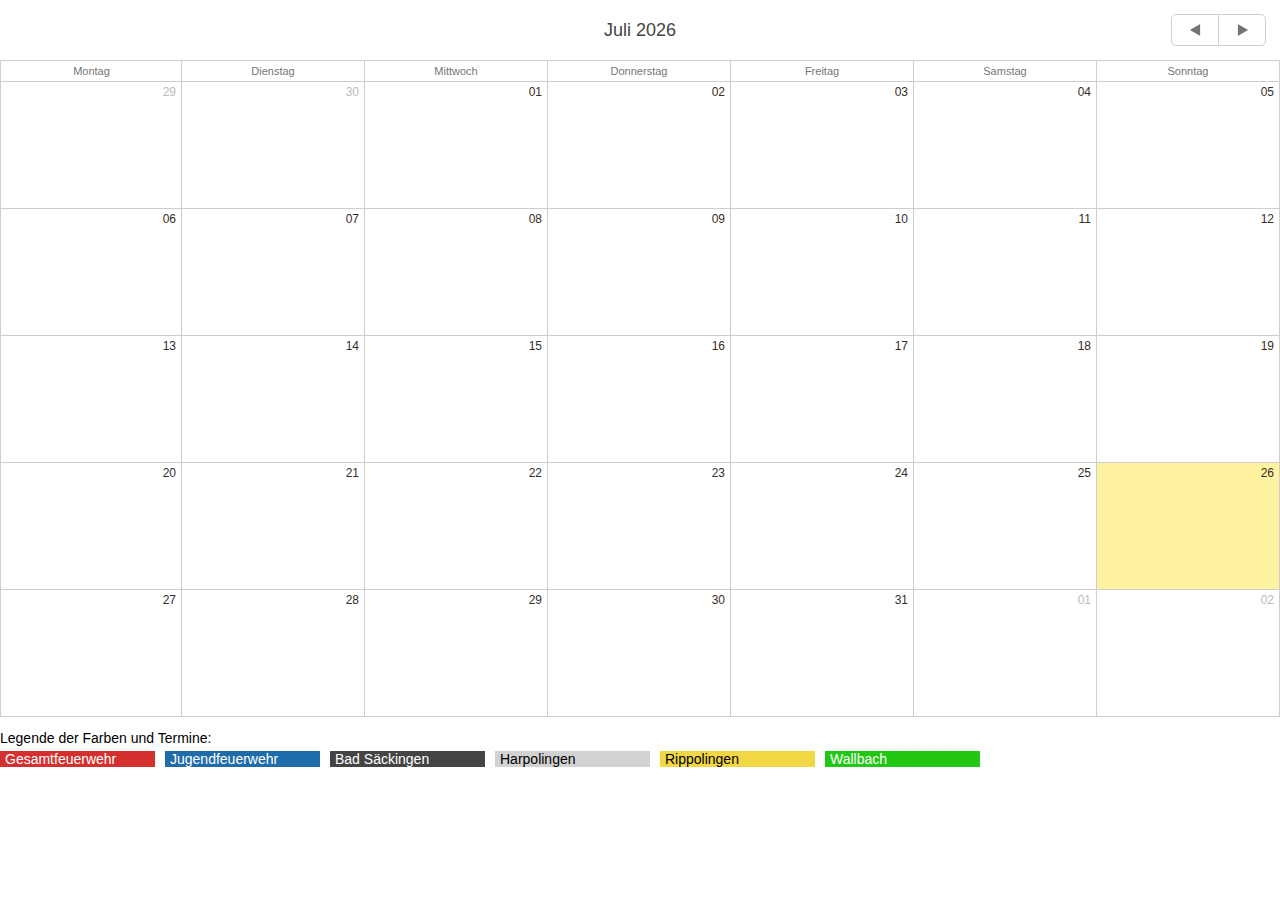
==== commit d5e58dd7: "New color codes" ====
--- a/wwwroot/index.html
+++ b/wwwroot/index.html
@@ -31,7 +31,7 @@
     }
 
     div.event_wallbach {
-        background-color: #0a4129;
+        background-color: #22c713;
         color: white;
     }
 
@@ -45,7 +45,7 @@
         color: black;
     }
     div.event_jugend {
-        background-color: #001e5a;
+        background-color: #1F6CAB;
         color: white;
     }
 
